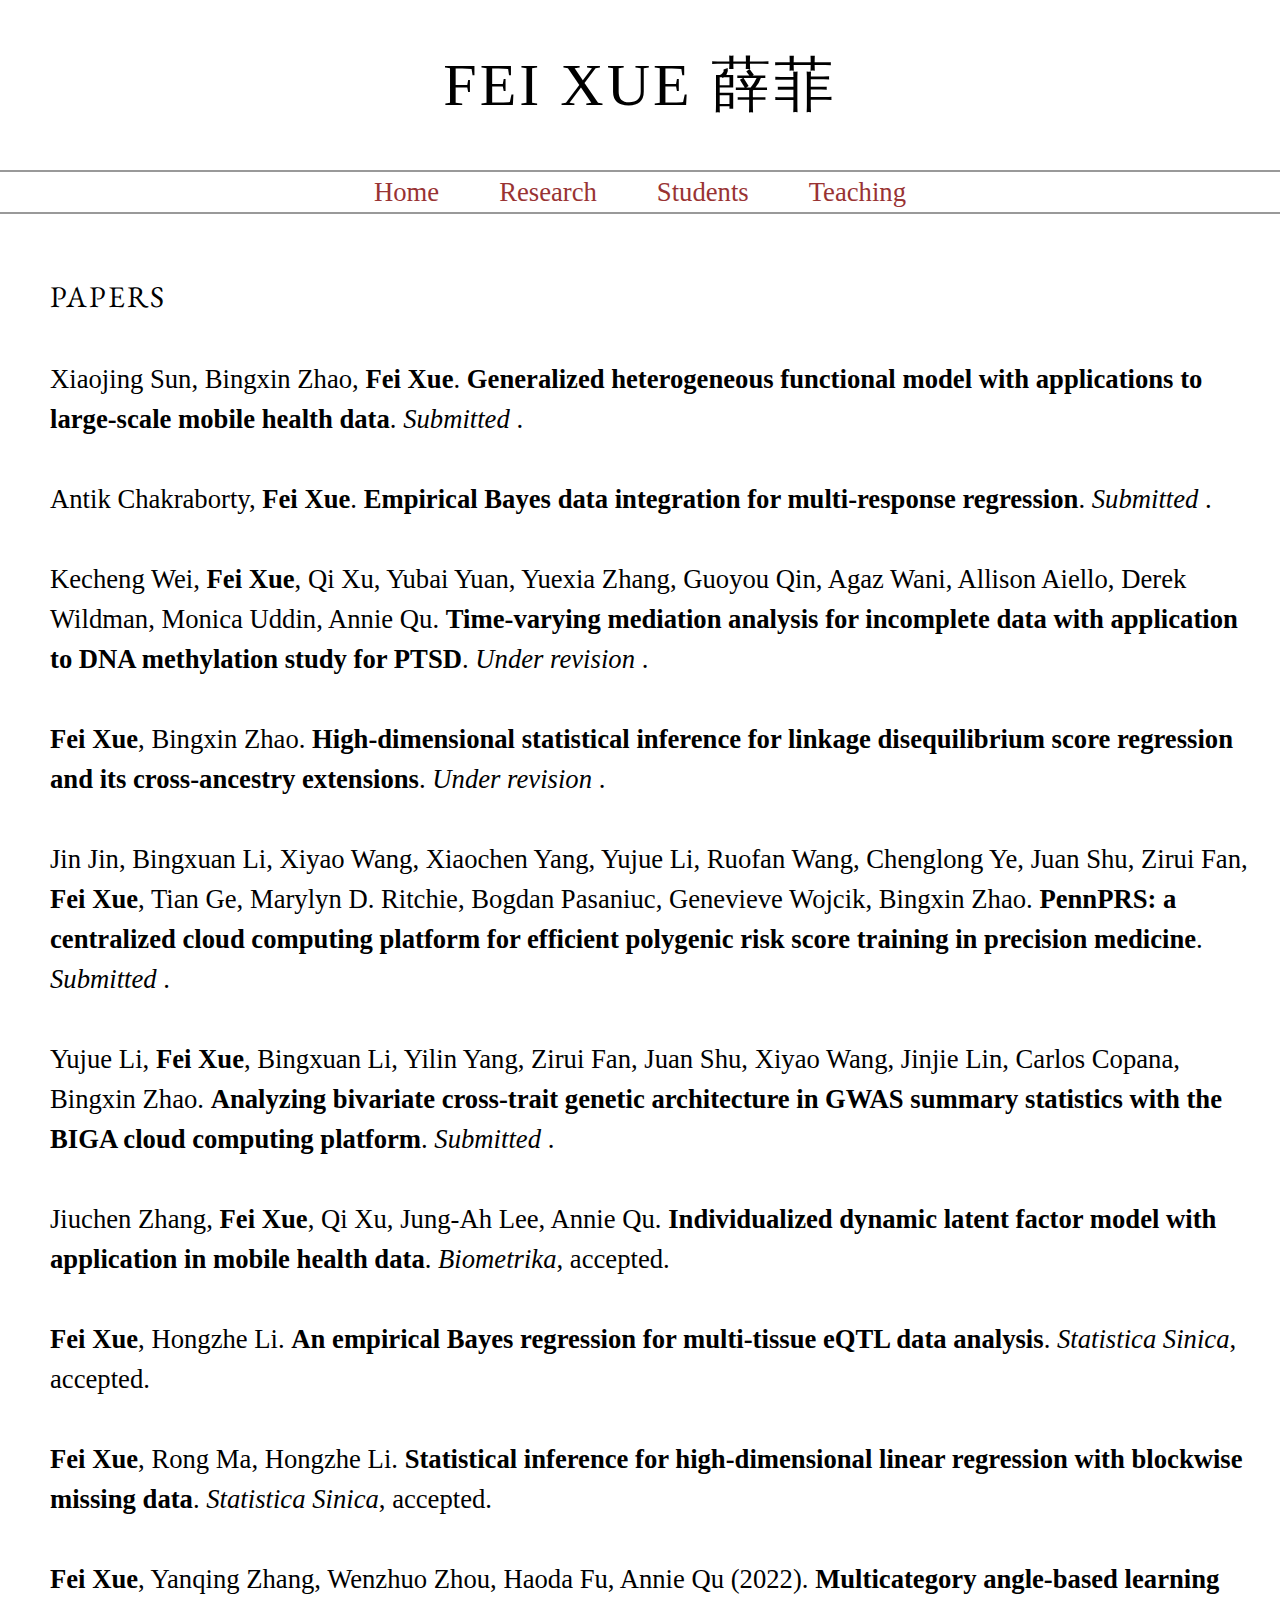
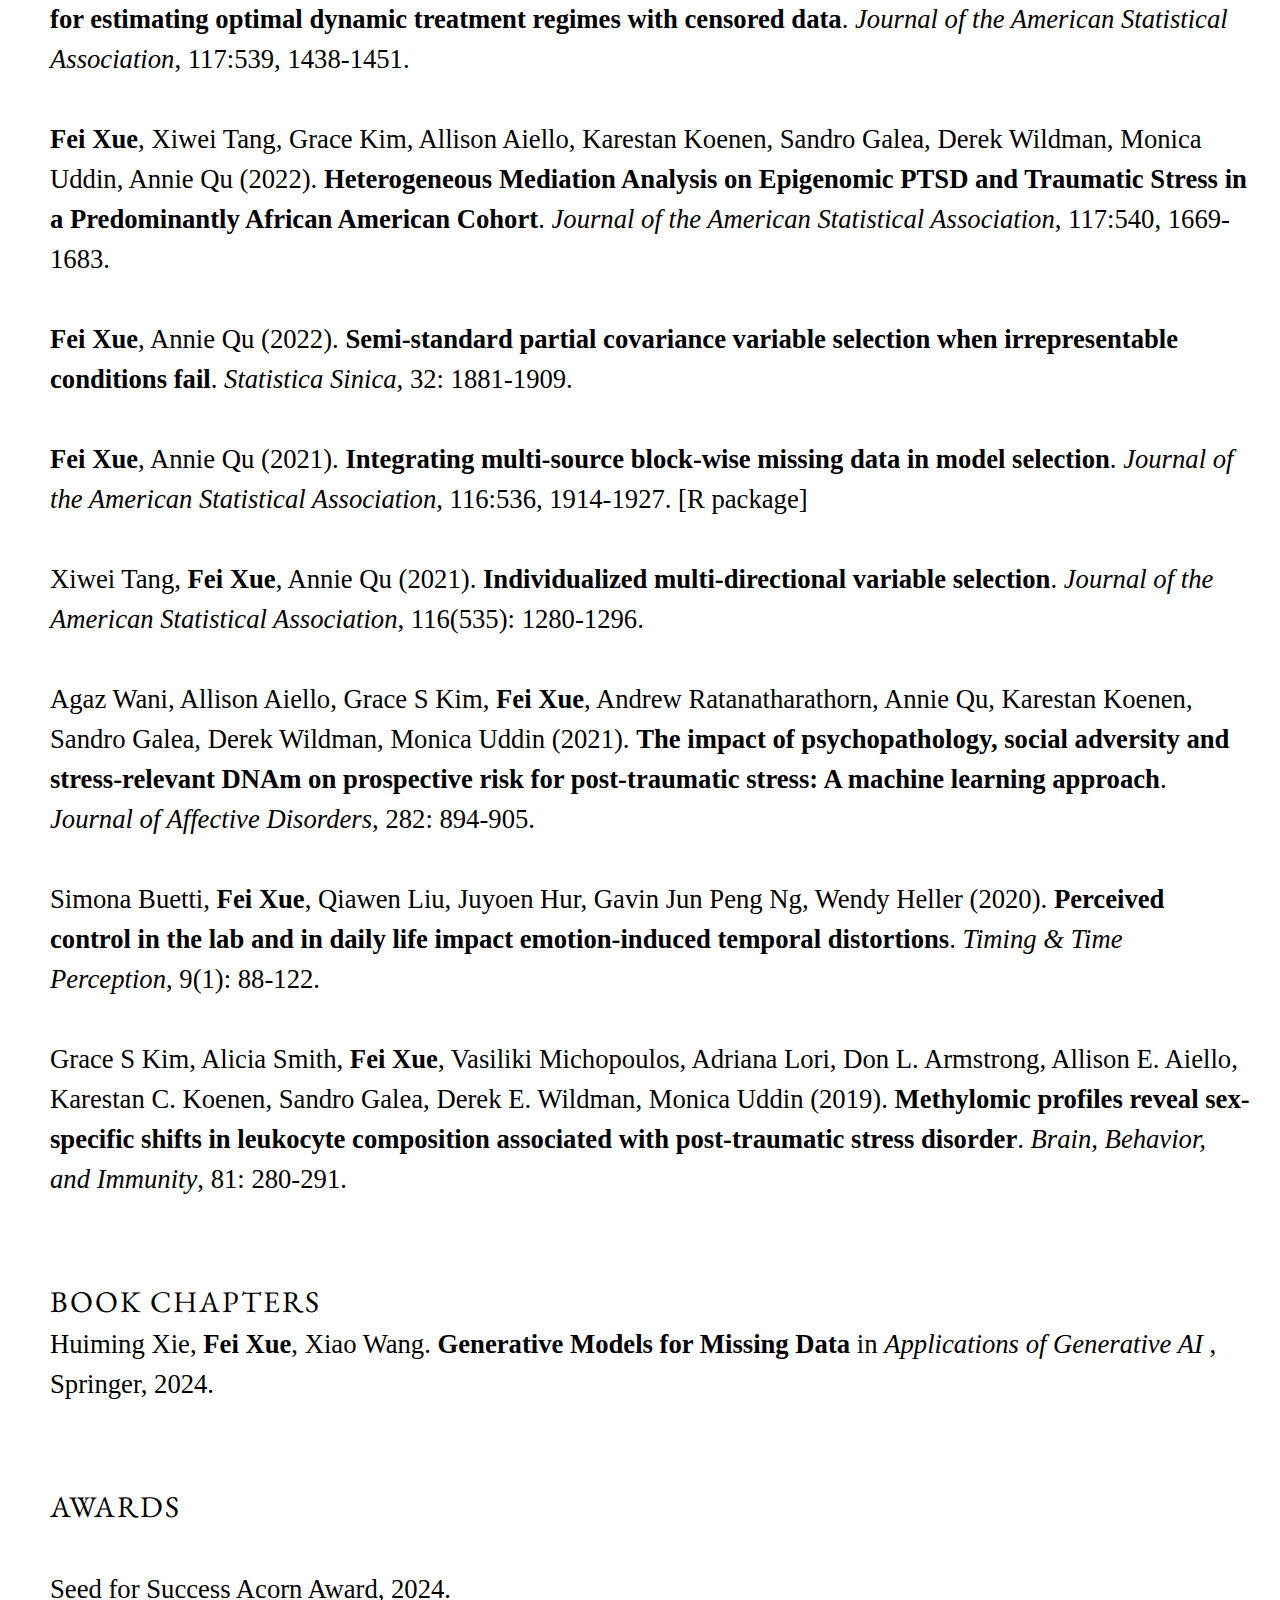
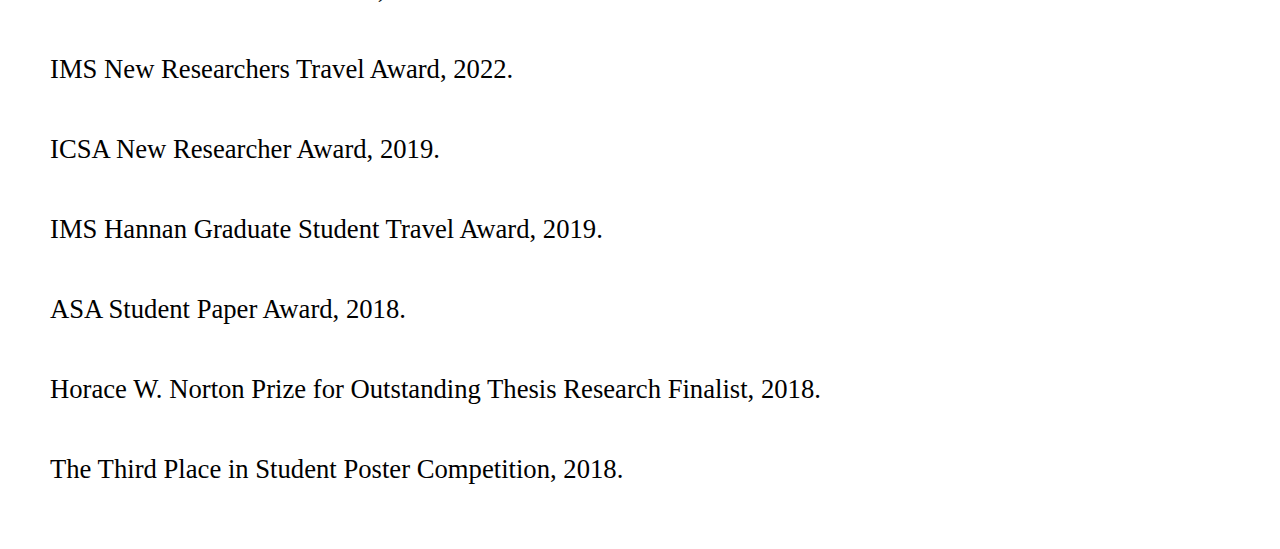
==== research.html @ e757ea84 "Update research.html" ====
<!DOCTYPE html>
<html>
<head>

  <link href='https://fonts.googleapis.com/css?family=Lato:300|EB+Garamond' rel='stylesheet' type='text/css'>

<title> Fei Xue </title>

  <meta name="description" content="Assistant Professor at Purdue University.">

  <meta name="keywords" content="Fei Xue, stat, statstics, biostat, biostatistics, UIUC, University of Pennsylvania, Purdue, assistant professor, home page">

  <meta name="author" content="Fei Xue">

  <meta charset="utf-8">

  <meta http-equiv="X-UA-Compatible" content="IE=edge">
  
  <meta name="viewport" content="width=device-width"> 

  <link rel="shortcut icon" href="https://feixue-stat.github.io/favicon-32x32.png">

  <link rel="stylesheet" media="only screen and (max-width: 700px)" href="https://feixue-stat.github.io/mobile.css">
  <link rel="stylesheet" media="only screen and (min-width: 701px)" href="https://feixue-stat.github.io/stylesheet.css">
  
</head>
  
<body>


<header>

<h1 style="font-family:STFangsong">Fei Xue  薛菲</h1> 
<hr size = 2 width = 100% noshade>

	<nav>
	<ul>
        <li><a href="https://feixue-stat.github.io/">Home</a>
        <li><a href="https://feixue-stat.github.io/research.html">Research</a>
	<li><a href="https://feixue-stat.github.io/students.html">Students</a>
        <li><a href="https://feixue-stat.github.io/teaching.html">Teaching</a>
    </ul>
    </nav>
      
<hr size = 2 width = 100% noshade>
      
</header>
  
<div id="content">
	
    <h2>Papers</h2> 
	
	<br>


	<p>Xiaojing Sun, Bingxin Zhao, <b>Fei Xue</b>.
	<a href="https://arxiv.org/abs/2501.01135" > <font color="black"> <b>Generalized heterogeneous functional model with applications to large-scale mobile health data</b>. </font> </a> 
	<i>Submitted </i>.</p>
	<br>


	<p>Antik Chakraborty, <b>Fei Xue</b>.
	<font color="black"> <b>Empirical Bayes data integration for multi-response regression</b>. </font>
	<i>Submitted </i>.</p>
	<br>



	
	<p>Kecheng Wei, <b>Fei Xue</b>, Qi Xu, Yubai Yuan, Yuexia Zhang, Guoyou Qin, Agaz Wani, Allison Aiello, Derek Wildman, Monica Uddin, Annie Qu.
	<a href="https://www.biorxiv.org/content/10.1101/2024.02.06.579228v1" > <font color="black"> <b>Time-varying mediation analysis for incomplete data with application to DNA methylation study for PTSD</b>. </font> </a> 
	<i>Under revision </i>.</p>
	<br>
	
	
	<p><b>Fei Xue</b>, Bingxin Zhao. 
	<a href="https://arxiv.org/abs/2306.15779" > <font color="black"> <b>High-dimensional statistical inference for linkage disequilibrium score regression and its cross-ancestry extensions</b>. </font> </a> 
	<i>Under revision </i>.</p>
	<br>


	<p>Jin Jin, Bingxuan Li, Xiyao Wang, Xiaochen Yang, Yujue Li, Ruofan Wang, Chenglong Ye, Juan Shu, Zirui Fan, <b>Fei Xue</b>, Tian Ge, Marylyn D. Ritchie, Bogdan Pasaniuc, Genevieve Wojcik, Bingxin Zhao.
	<a href="https://www.medrxiv.org/content/10.1101/2025.02.07.25321875v1" > <font color="black"> <b>PennPRS: a centralized cloud computing platform for efficient polygenic risk score training in precision medicine</b>. </font> </a> 
	<i>Submitted </i>.</p>
	<br>

	
	
	<p>Yujue Li, <b>Fei Xue</b>, Bingxuan Li, Yilin Yang, Zirui Fan, Juan Shu, Xiyao Wang, Jinjie Lin, Carlos Copana, Bingxin Zhao. 
	<a href="https://doi.org/10.1101/2023.04.28.538585" > <font color="black"> <b>Analyzing bivariate cross-trait genetic architecture in GWAS summary statistics with the BIGA cloud computing platform</b>. </font> </a> 
	<i>Submitted </i>.</p>
	<br>
	
	<p>Jiuchen Zhang, <b>Fei Xue</b>, Qi Xu, Jung-Ah Lee,  Annie Qu. 
	<a href="https://doi.org/10.1093/biomet/asae015"> <font color="black"> <b>Individualized dynamic latent factor model with application in mobile health data</b>. </font> </a>  
	<i>Biometrika</i>, accepted.</p>
	<br>
	
	<p><b>Fei Xue</b>, Hongzhe Li. 
	<a href="https://www3.stat.sinica.edu.tw/ss_newpaper/SS-2023-0201_na.pdf" > <font color="black"> <b>An empirical Bayes regression for multi-tissue eQTL data analysis</b>. </font> </a> 
	<i>Statistica Sinica</i>, accepted.</p>
	<br>
	
	<p><b>Fei Xue</b>, Rong Ma, Hongzhe Li.
	<a href="https://www3.stat.sinica.edu.tw/ss_newpaper/SS-2022-0104_na.pdf" > <font color="black"> <b>Statistical inference for high-dimensional linear regression with blockwise missing data</b>. </font> </a> 
	<i>Statistica Sinica</i>, accepted.</p>
	<br>
	
	<p><b>Fei Xue</b>, Yanqing Zhang, Wenzhuo Zhou, Haoda Fu, Annie Qu (2022).
	<a href="https://doi.org/10.1080/01621459.2020.1862671"> <font color="black"><b>Multicategory angle-based learning for estimating optimal dynamic treatment regimes with censored data</b>.  </font></a> 
	<i>Journal of the American Statistical Association</i>, 117:539, 1438-1451.</p>
	<br>
	
	<p><b>Fei Xue</b>, Xiwei Tang, Grace Kim, Allison Aiello, Karestan Koenen, Sandro Galea, Derek Wildman, Monica Uddin, Annie Qu (2022). 
	<a href="https://www.tandfonline.com/doi/full/10.1080/01621459.2022.2089572"> <font color="black"> <b>Heterogeneous Mediation Analysis on Epigenomic PTSD and Traumatic Stress in a Predominantly African American Cohort</b>. </font> </a>
	<i>Journal of the American Statistical Association</i>, 117:540, 1669-1683.</p>
	<br>
	
	<p><b>Fei Xue</b>, Annie Qu (2022). 
	<a href="https://doi.org/10.5705/ss.202020.0495" > <font color="black"><b> Semi-standard partial covariance variable selection when irrepresentable conditions fail</b>. </font> </a> 
	<i>Statistica Sinica</i>, 32: 1881-1909.</p>
	<br>
	

	<p><b>Fei Xue</b>, Annie Qu (2021). 
	<a href="https://doi.org/10.1080/01621459.2020.1751176"> <font color="black"><b>Integrating multi-source block-wise missing data in model selection</b>. </font> </a> 
	<i>Journal of the American Statistical Association</i>, 116:536, 1914-1927. [<a href="https://cran.r-project.org/package=BlockMissingData"><font color="black">R package</font></a>]</p>
	<br>
	
	<p>Xiwei Tang, <b>Fei Xue</b>, Annie Qu (2021).
	<a href="https://doi.org/10.1080/01621459.2019.1705308"> <font color="black"><b>Individualized multi-directional variable selection</b>.  </font> </a> 
	<i>Journal of the American Statistical Association</i>, 116(535): 1280-1296.</p>
	<br>
	
	<p>Agaz Wani, Allison Aiello, Grace S Kim, <b>Fei Xue</b>, Andrew Ratanatharathorn, Annie Qu, Karestan Koenen, Sandro Galea, Derek Wildman, Monica Uddin (2021). 
	<a href="https://doi.org/10.1016/j.jad.2020.12.076"> <font color="black"><b>The impact of psychopathology, social adversity and stress-relevant DNAm on prospective risk for post-traumatic stress: A machine learning approach</b>. </font> </a> 
	<i>Journal of Affective Disorders</i>, 282: 894-905.</p>
	<br>
	
	
	<p>Simona Buetti, <b>Fei Xue</b>, Qiawen Liu, Juyoen Hur, Gavin Jun Peng Ng, Wendy Heller (2020). 
	<a href="https://brill.com/view/journals/time/aop/article-10.1163-22134468-bja10018/article-10.1163-22134468-bja10018.xml?language=en"> <font color="black">
		<b>Perceived control in the lab and in daily life impact emotion-induced temporal distortions</b>. </font> </a> 
	<i>Timing & Time Perception</i>, 9(1): 88-122.</p>
	<br>
	
	<p>Grace S Kim, Alicia Smith, <b>Fei Xue</b>, Vasiliki Michopoulos, Adriana Lori, Don L. Armstrong, Allison E. 
	Aiello, Karestan C. Koenen, Sandro Galea, Derek E. Wildman, Monica Uddin (2019). 
	<a href="https://doi.org/10.1016/j.bbi.2019.06.025"> <font color="black"><b>Methylomic profiles reveal sex-specific shifts in leukocyte composition 
		associated with post-traumatic stress disorder</b>. </font> </a>  
	<i>Brain, Behavior, and Immunity</i>, 81: 280-291.</p>
	<br>
	
<H2>Book Chapters</h2>	
	<p> Huiming Xie, <b>Fei Xue</b>, Xiao Wang. 
	<a href="https://link.springer.com/chapter/10.1007/978-3-031-46238-2_27"> <font color="black">
		<b>Generative Models for Missing Data </b> </font> </a> in
	<i>Applications of Generative AI </i>, Springer, 2024.</p>
	<br>	
	
<h2>Awards</h2> 
	<br>
	<p>Seed for Success Acorn Award, 2024.</p>
	<br>
	<p>IMS New Researchers Travel Award, 2022.</p>
	<br>
	<p>ICSA New Researcher Award, 2019.</p>
	<br>
	<p>IMS Hannan Graduate Student Travel Award, 2019.</p>
	<br>
	<p>ASA Student Paper Award, 2018.</p>
	<br>
	<p>Horace W. Norton Prize for Outstanding Thesis Research Finalist, 2018.</p>
	<br>
	<p>The Third Place in Student Poster Competition, 2018.</p>	
	<br>
	
	
<!--
<h2>Grants</h2> 
	<br>
	<p>Principal investigator:  NSF Grant <a href="https://www.nsf.gov/awardsearch/showAward?AWD_ID=2210860&HistoricalAwards=false"> <b>DMS 2210860</b>. </font> </a>, “Integrative approaches with applications in eQTL analysis and randomized trials” 2022-2025.</p>
	<br>

<h2>Presentations</h2>
	<br>
	<p>CCBB Seminar talk: 
	“Statistical inference for high-dimensional block-wise missing data”, 
	Indiana University School of Medicine, Indianapolis, IN, 
	April, 2022</p>
	<br>
	
	<p>Invited talk: 
	“An Empirical Bayes Regression for Multi-tissue eQTL Data Analysis”, 
	New Challenges and Novel Solutions in Statistics and Data Science, Irvine, CA, 
	April, 2022</p>
	<br>
	
	<p>Invited talk: 
	“Heterogeneous Mediation Analysis on Epigenomic PTSD and Traumatic Stress in a Predominantly African American Cohort”, 
	ENAR Spring Meeting, Houston, TX, 
	March, 2022</p>
	<br>
	
	<p>Seminar talk: 
	“Statistical inference for high-dimensional block-wise missing data”, 
	Rutgers University, New Brunswick, NJ, 
	March, 2022</p>
	<br>
	
	<p>Biostatistics seminar talk: 
	“Statistical inference for high-dimensional block-wise missing data”, 
	University of Louisville, Louisville, KY, 
	February, 2022</p>
	<br>
	
	<p>Statistics seminar talk: 
	“Heterogeneous Mediation Analysis on Epigenomic PTSD and Traumatic Stress in a Predominantly African American Cohorts”, 
	Indiana University-Purdue University Indianapolis, Indianapolis, IN, 
	February, 2022</p>
	<br>
	
	<p>Bioinformatics seminar talk: 
	“Heterogeneous Mediation Analysis on Epigenomic PTSD and Traumatic Stress in a Predominantly African American Cohorts”, 
	Purdue University, West Lafayette, IN, 
	January, 2022</p>
	<br>
	
	
	<p>Invited talk: 
	“An empirical Bayes regression for multi-tissue eQTL data analysis”, 
	EAC-ISBA (Hybrid), 
	Atlantic City, New Jersey, USA and Kunming, Yunnan, China, 
	November, 2021</p>
	<br>
	
	<p>Invited talk: 
	“Statistical inference for high-dimensional linear regression with blockwise missing data”, 
	NESS (Hybrid), 
	Kingston, RI, USA, 
	October, 2021</p>
	<br>
	
	<p>Invited talk: 
	“Statistical inference for high-dimensional linear regression with blockwise missing data”, 
	The ICSA Applied Statistics Symposium,
	Online, September, 2021</p>
	<br>
	
	<p>Invited talk: 
	“Integrating multi-source block-wise missing data in model selection”, 
	JSM，
	Online, August, 2021</p>
	<br>
	
	<p>Invited talk: 
	“Heterogeneous mediation analysis for causal inference”, 
	ENAR Spring Meeting, 
	Online, March, 2021</p>
	<br>
	
	<p>Invited talk: 
	“Multicategory angle-based learning for estimating optimal dynamic treatment regimes with censored data”, 
	The ICSA Applied Statistics Symposium, 
	Online, December, 2020</p>
	<br>
	
	<p>Seminar talk: 
	“Multicategory angle-based learning for estimating optimal dynamic treatment regimes with censored data”, 
	Queen’s University, 
	Ontario, Canada, November, 2020</p>
	<br>
	
	<p>Contributed Talk: 
	“Multicategory angle-based learning for estimating optimal dynamic treatment regimes with censored data”, 
	JSM, Philadelphia, PA, August, 2020</p>
	<br>
	
	<p>Seminar talk: 
	“Integrating multi-source block-wise missing data in model selection”, 
	Fudan University, 
	Shanghai, China, December, 2019</p>
	<br>
	
	<p>Seminar talk: 
	“Integrating multi-source block-wise missing data in model selection”, 
	East China Normal University, 
	Shanghai, China, December, 2019</p>
	<br>
	
	<p>Invited talk: 
	“Integrating multi-source block-wise missing data in model selection”, 
	The 11th ICSA International Conference, 
	Hangzhou, China, December, 2019</p>
	<br>
	
	<p>Invited talk: 
	“Heterogeneous mediator selection for high-dimensional data”, 
	Workshop on LEADERS, 
	New Haven, CT, November, 2019</p>
	<br>
	
	
	<p>Invited talk: 
	“Integrating multi-source block-wise missing data in model selection”, 
	The ICSA Applied Statistics Symposium, 
	Raleigh, NC, June, 2019</p>
	<br>
	
	
	<p>Contributed Talk: 
	“Variable selection for highly correlated predictors”, 
	JSM, Vancouver, Canada, August, 2018</p>
	<br>
	
	<p>Student presentation: 
	“Integrating multi-source block-wise missing data in model selection”, 
	Bohrer Workshop, Champaign, IL, November, 2018</p>
	<br>
	
	
	<p>Student presentation: 
	“Variable selection for highly correlated predictors”, 
	Bohrer Workshop, Champaign, IL, November, 2017</p>
	<br>
	
	<p>Invited talk: 
	“Variable selection for highly correlated predictors”, 
	Conference of Statistical Challenges for Large-Scale Complex Data, 
	Yunnan University, Kunming, China, October, 2017</p>
	<br>
	
	<p>Poster: “Variable selection for highly correlated predictors”, 
	Statistical Analyses of Multi-outcome Data (SAM) Workshop, St. Louis, MO, June, 2018</p>
	<br>
	
	<p>Poster: “Variable selection for highly correlated predictors”, 
	IGB Theme Hop, Champaign, IL, March, 2018</p>

-->
	
</div>  
  
  
</body>
</html>
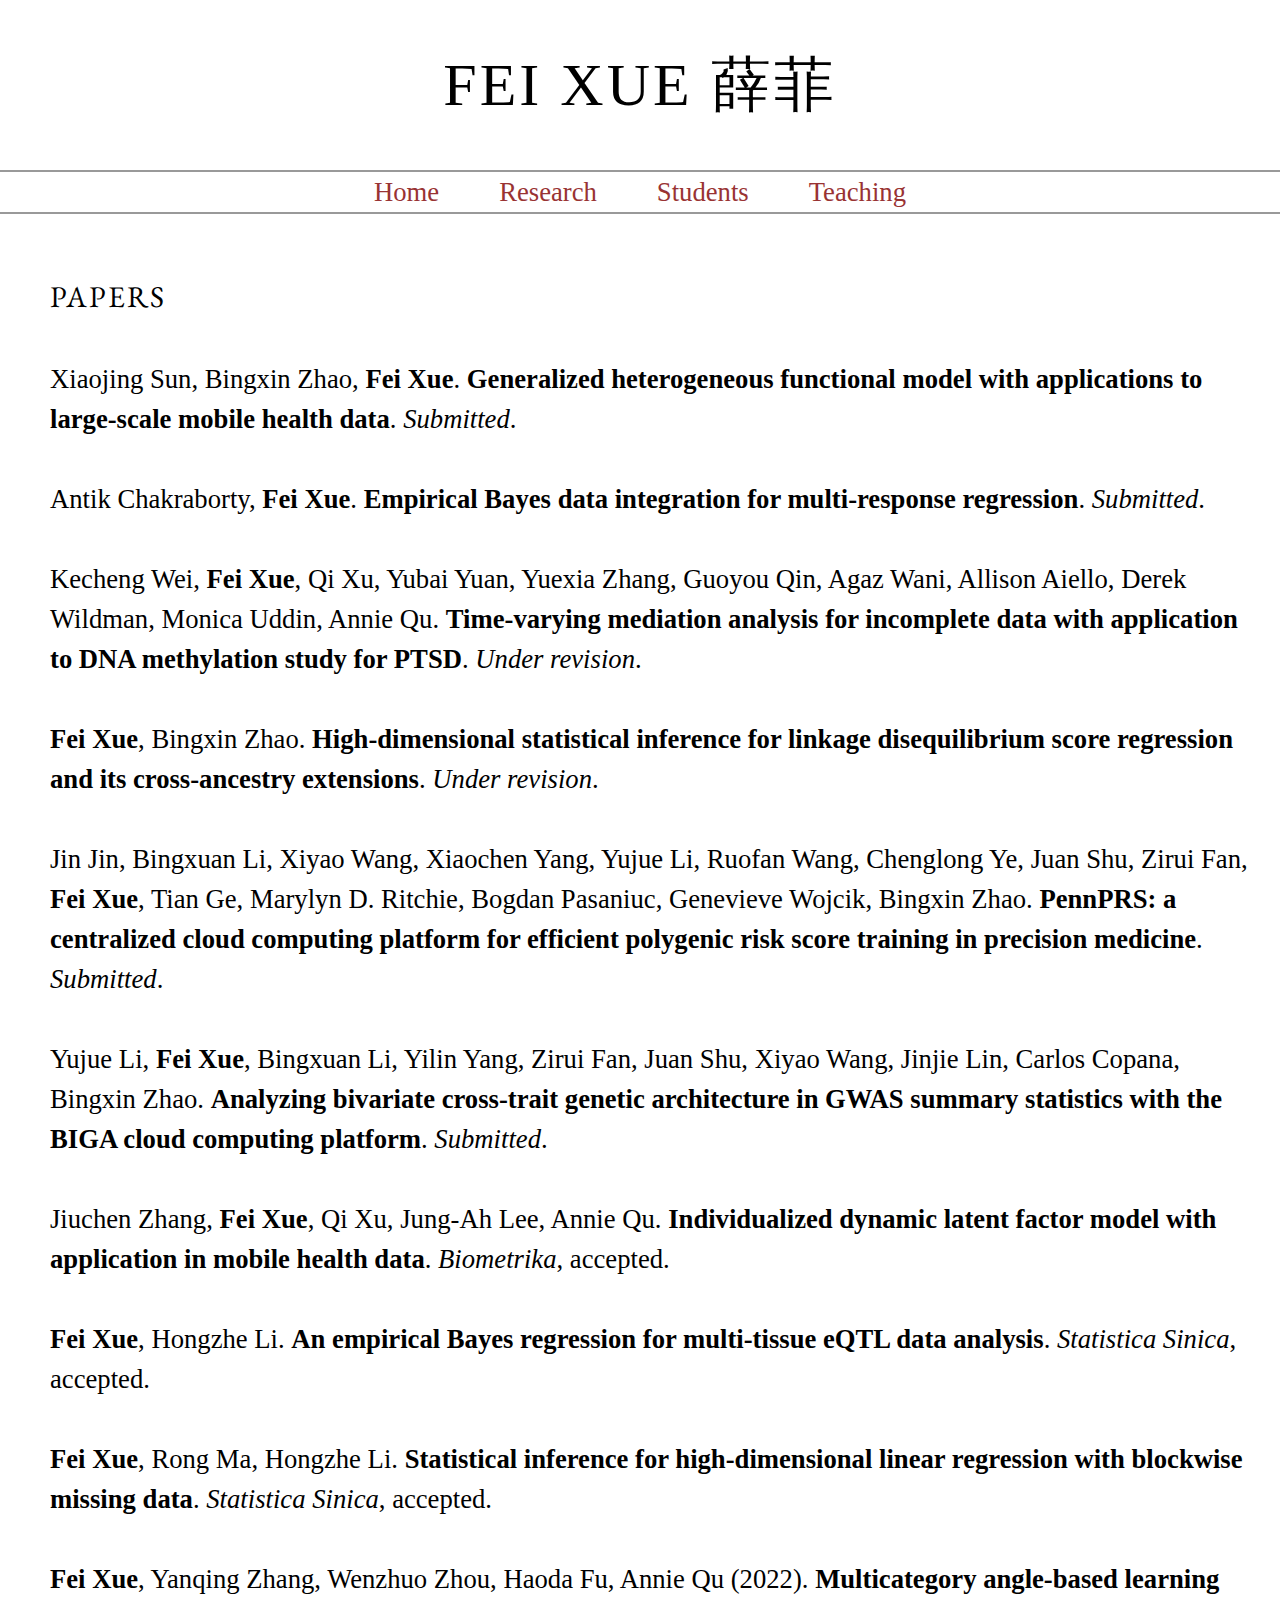
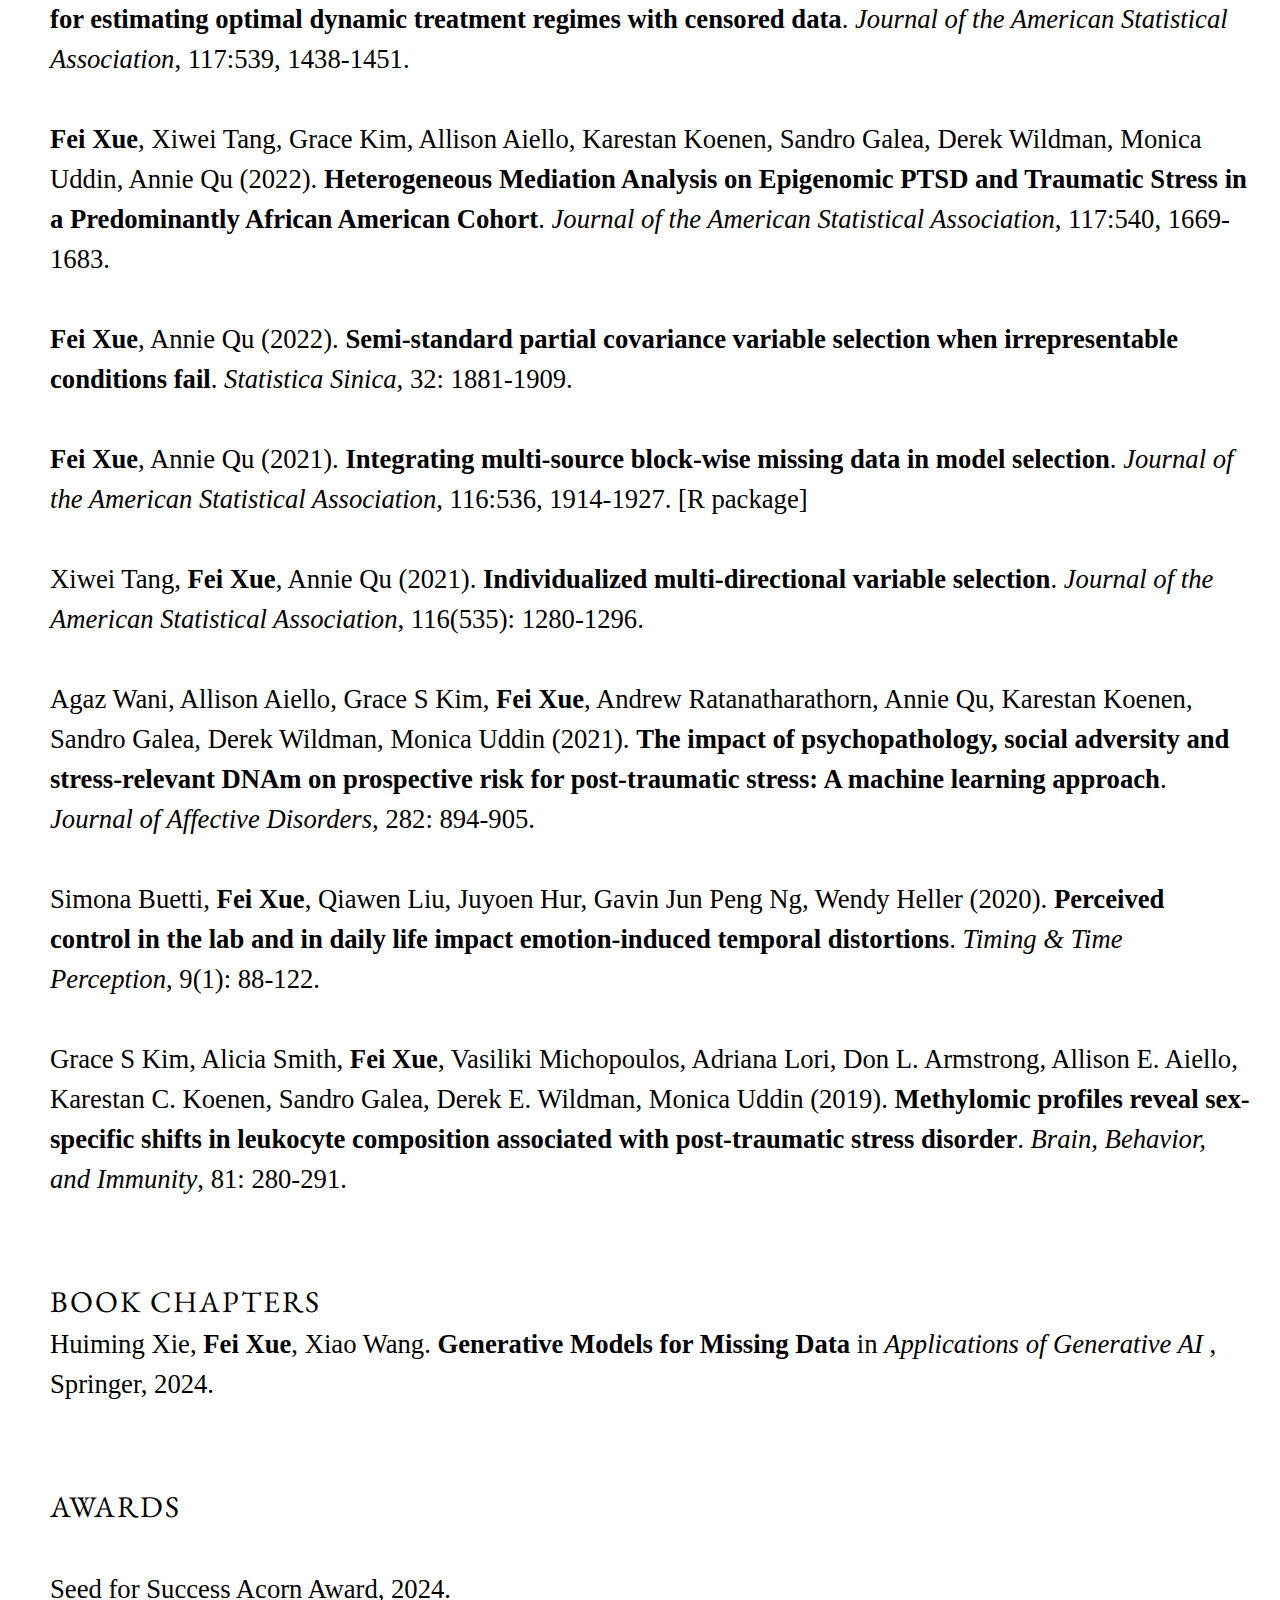
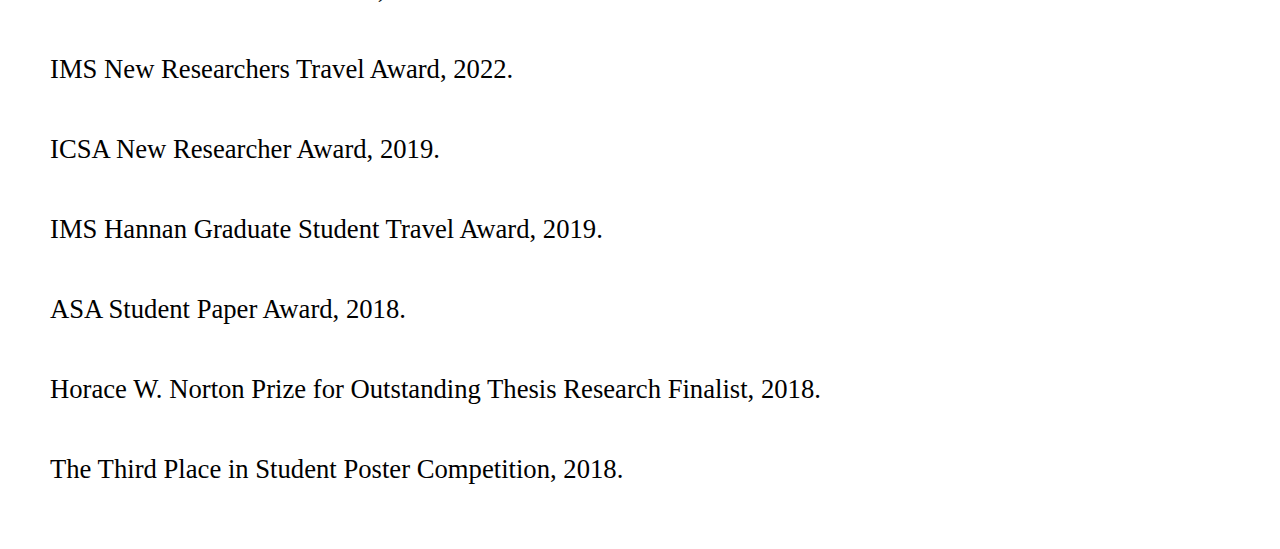
==== commit 2204bba6: "Update research.html" ====
--- a/research.html
+++ b/research.html
@@ -55,13 +55,13 @@
 
 	<p>Xiaojing Sun, Bingxin Zhao, <b>Fei Xue</b>.
 	<a href="https://arxiv.org/abs/2501.01135" > <font color="black"> <b>Generalized heterogeneous functional model with applications to large-scale mobile health data</b>. </font> </a> 
-	<i>Submitted </i>.</p>
+	<i>Submitted</i>.</p>
 	<br>
 
 
 	<p>Antik Chakraborty, <b>Fei Xue</b>.
 	<font color="black"> <b>Empirical Bayes data integration for multi-response regression</b>. </font>
-	<i>Submitted </i>.</p>
+	<i>Submitted</i>.</p>
 	<br>
 
 
@@ -69,26 +69,26 @@
 	
 	<p>Kecheng Wei, <b>Fei Xue</b>, Qi Xu, Yubai Yuan, Yuexia Zhang, Guoyou Qin, Agaz Wani, Allison Aiello, Derek Wildman, Monica Uddin, Annie Qu.
 	<a href="https://www.biorxiv.org/content/10.1101/2024.02.06.579228v1" > <font color="black"> <b>Time-varying mediation analysis for incomplete data with application to DNA methylation study for PTSD</b>. </font> </a> 
-	<i>Under revision </i>.</p>
+	<i>Under revision</i>.</p>
 	<br>
 	
 	
 	<p><b>Fei Xue</b>, Bingxin Zhao. 
 	<a href="https://arxiv.org/abs/2306.15779" > <font color="black"> <b>High-dimensional statistical inference for linkage disequilibrium score regression and its cross-ancestry extensions</b>. </font> </a> 
-	<i>Under revision </i>.</p>
+	<i>Under revision</i>.</p>
 	<br>
 
 
 	<p>Jin Jin, Bingxuan Li, Xiyao Wang, Xiaochen Yang, Yujue Li, Ruofan Wang, Chenglong Ye, Juan Shu, Zirui Fan, <b>Fei Xue</b>, Tian Ge, Marylyn D. Ritchie, Bogdan Pasaniuc, Genevieve Wojcik, Bingxin Zhao.
 	<a href="https://www.medrxiv.org/content/10.1101/2025.02.07.25321875v1" > <font color="black"> <b>PennPRS: a centralized cloud computing platform for efficient polygenic risk score training in precision medicine</b>. </font> </a> 
-	<i>Submitted </i>.</p>
+	<i>Submitted</i>.</p>
 	<br>
 
 	
 	
 	<p>Yujue Li, <b>Fei Xue</b>, Bingxuan Li, Yilin Yang, Zirui Fan, Juan Shu, Xiyao Wang, Jinjie Lin, Carlos Copana, Bingxin Zhao. 
 	<a href="https://doi.org/10.1101/2023.04.28.538585" > <font color="black"> <b>Analyzing bivariate cross-trait genetic architecture in GWAS summary statistics with the BIGA cloud computing platform</b>. </font> </a> 
-	<i>Submitted </i>.</p>
+	<i>Submitted</i>.</p>
 	<br>
 	
 	<p>Jiuchen Zhang, <b>Fei Xue</b>, Qi Xu, Jung-Ah Lee,  Annie Qu. 
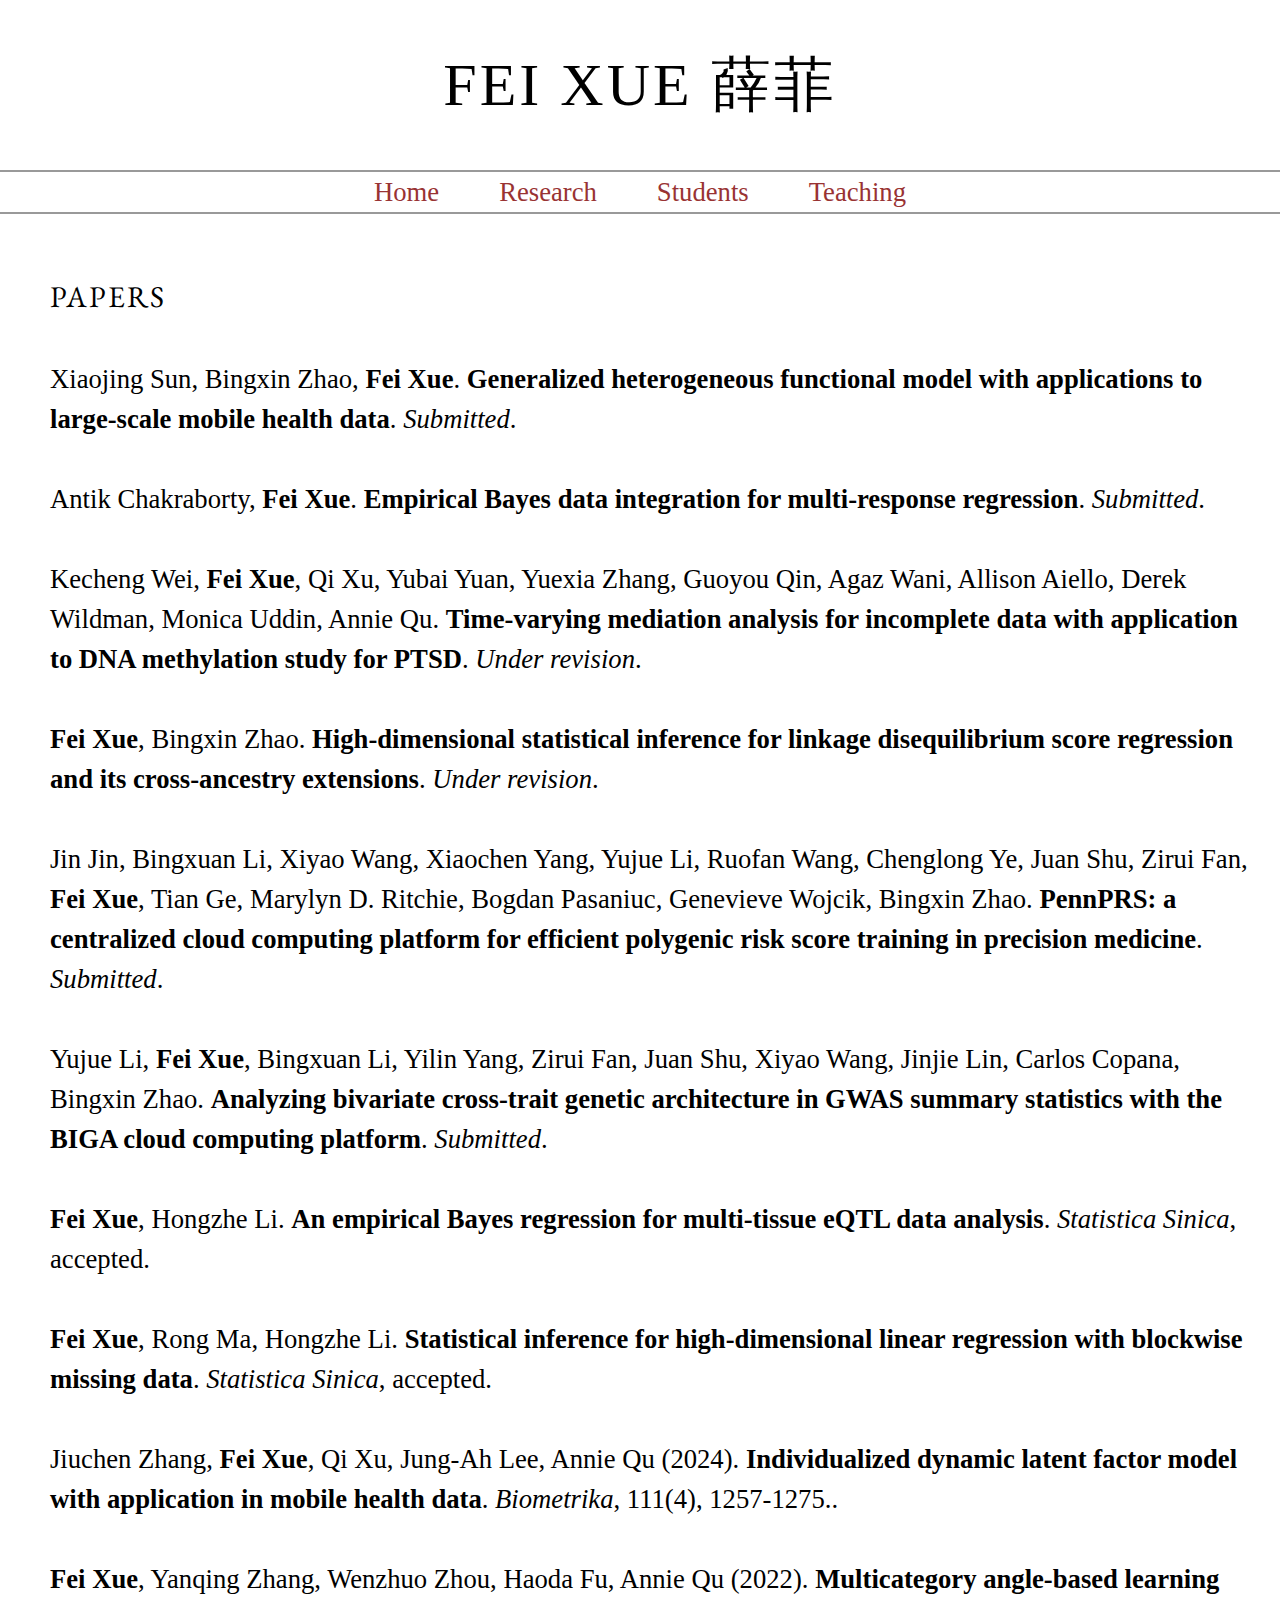
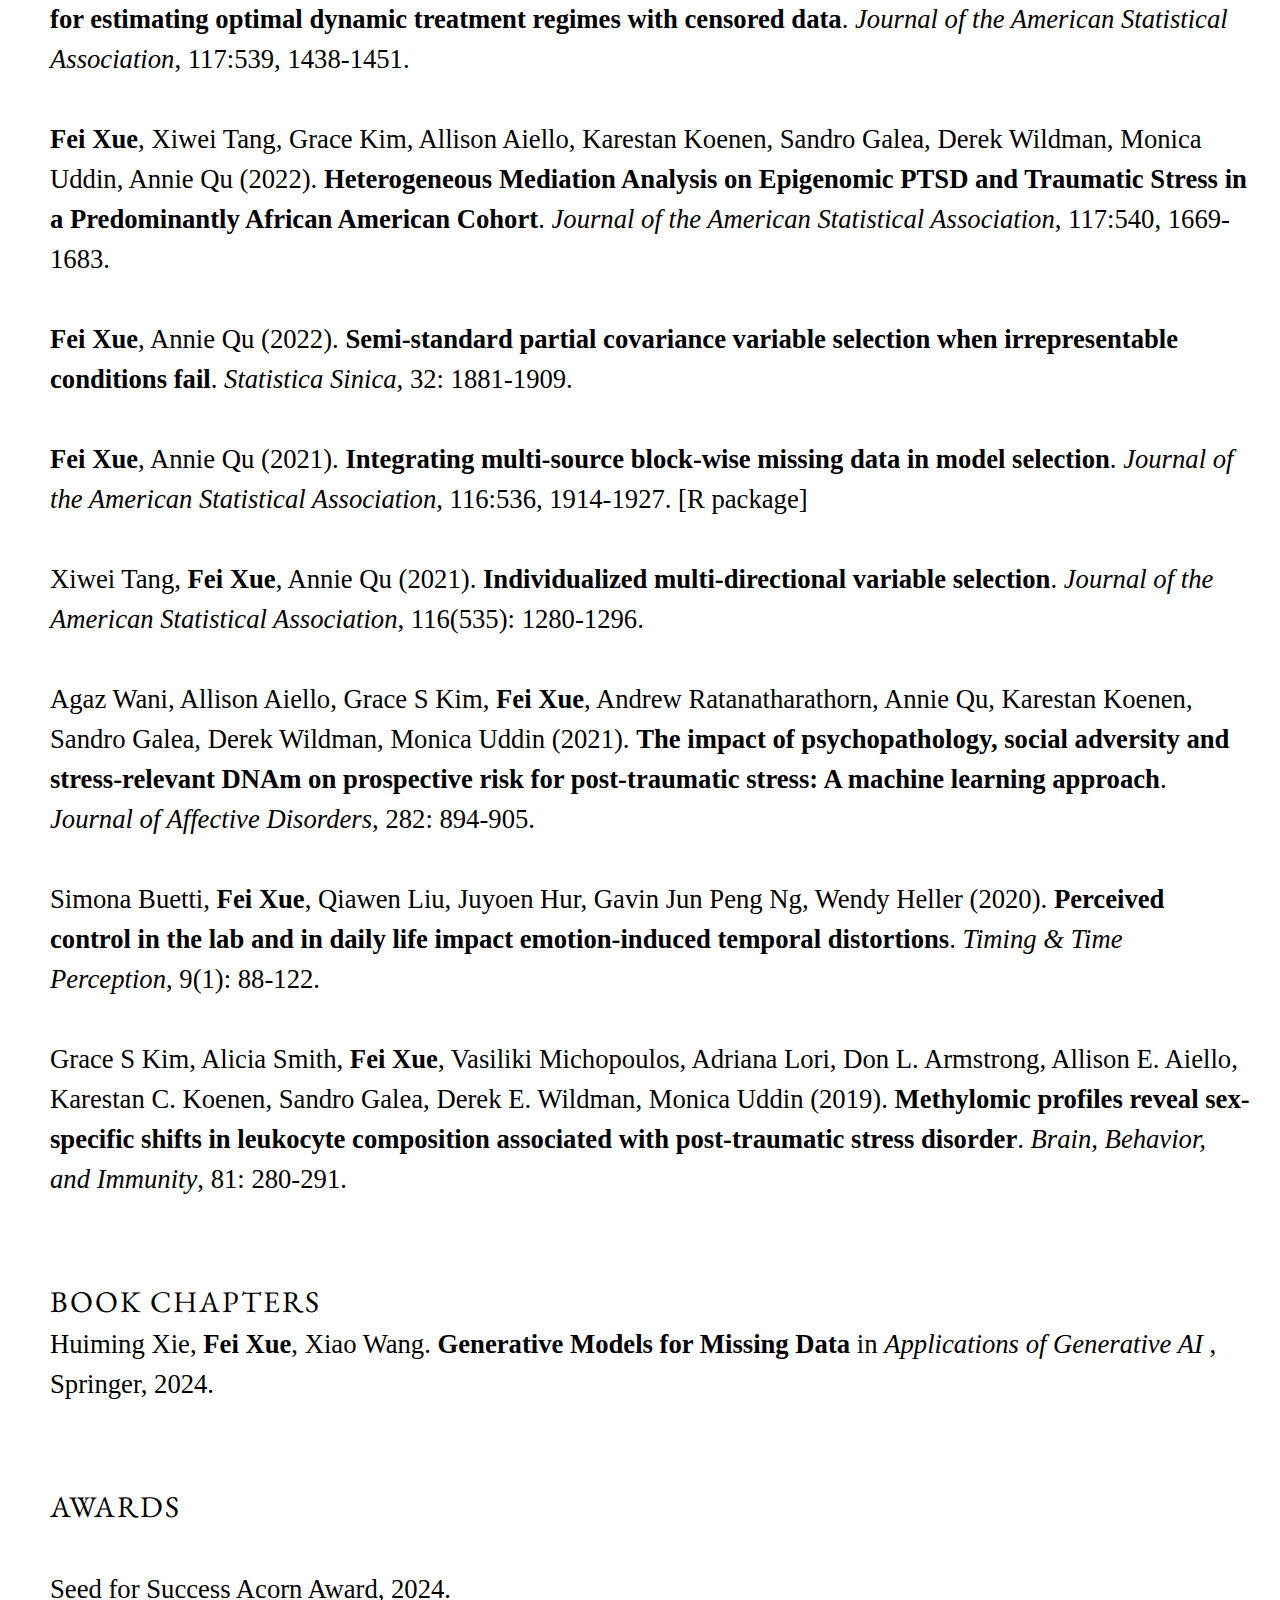
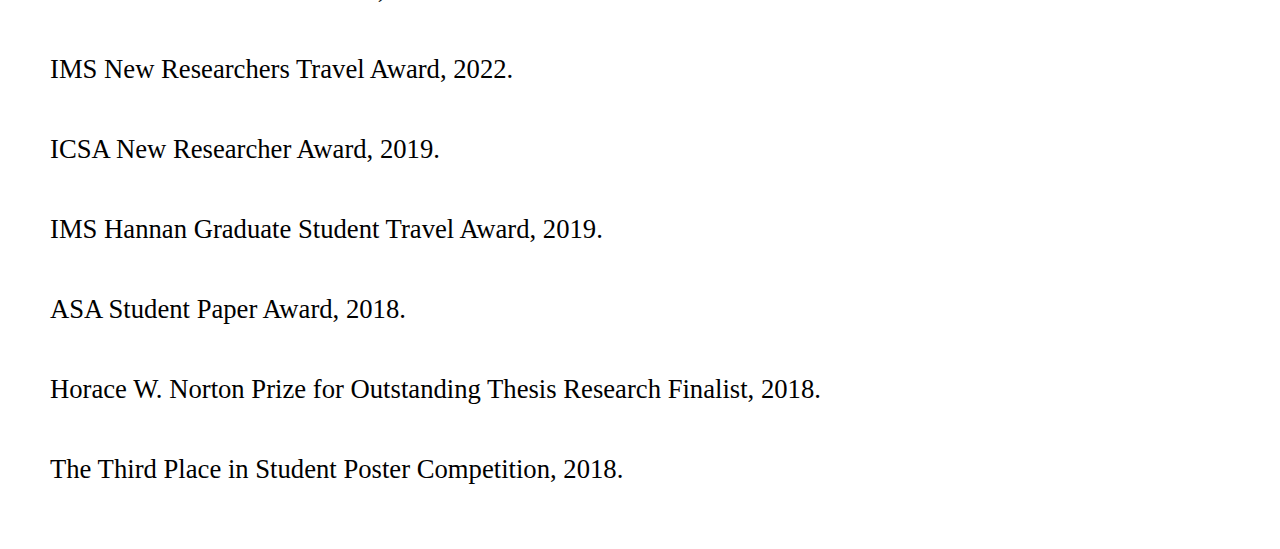
==== commit 9077e6d0: "Update research.html" ====
--- a/research.html
+++ b/research.html
@@ -90,12 +90,7 @@
 	<a href="https://doi.org/10.1101/2023.04.28.538585" > <font color="black"> <b>Analyzing bivariate cross-trait genetic architecture in GWAS summary statistics with the BIGA cloud computing platform</b>. </font> </a> 
 	<i>Submitted</i>.</p>
 	<br>
-	
-	<p>Jiuchen Zhang, <b>Fei Xue</b>, Qi Xu, Jung-Ah Lee,  Annie Qu. 
-	<a href="https://doi.org/10.1093/biomet/asae015"> <font color="black"> <b>Individualized dynamic latent factor model with application in mobile health data</b>. </font> </a>  
-	<i>Biometrika</i>, accepted.</p>
-	<br>
-	
+
 	<p><b>Fei Xue</b>, Hongzhe Li. 
 	<a href="https://www3.stat.sinica.edu.tw/ss_newpaper/SS-2023-0201_na.pdf" > <font color="black"> <b>An empirical Bayes regression for multi-tissue eQTL data analysis</b>. </font> </a> 
 	<i>Statistica Sinica</i>, accepted.</p>
@@ -106,6 +101,13 @@
 	<i>Statistica Sinica</i>, accepted.</p>
 	<br>
 	
+	
+	<p>Jiuchen Zhang, <b>Fei Xue</b>, Qi Xu, Jung-Ah Lee,  Annie Qu (2024). 
+	<a href="https://doi.org/10.1093/biomet/asae015"> <font color="black"> <b>Individualized dynamic latent factor model with application in mobile health data</b>. </font> </a>  
+	<i>Biometrika</i>, 111(4), 1257-1275..</p>
+	<br>
+	
+
 	<p><b>Fei Xue</b>, Yanqing Zhang, Wenzhuo Zhou, Haoda Fu, Annie Qu (2022).
 	<a href="https://doi.org/10.1080/01621459.2020.1862671"> <font color="black"><b>Multicategory angle-based learning for estimating optimal dynamic treatment regimes with censored data</b>.  </font></a> 
 	<i>Journal of the American Statistical Association</i>, 117:539, 1438-1451.</p>
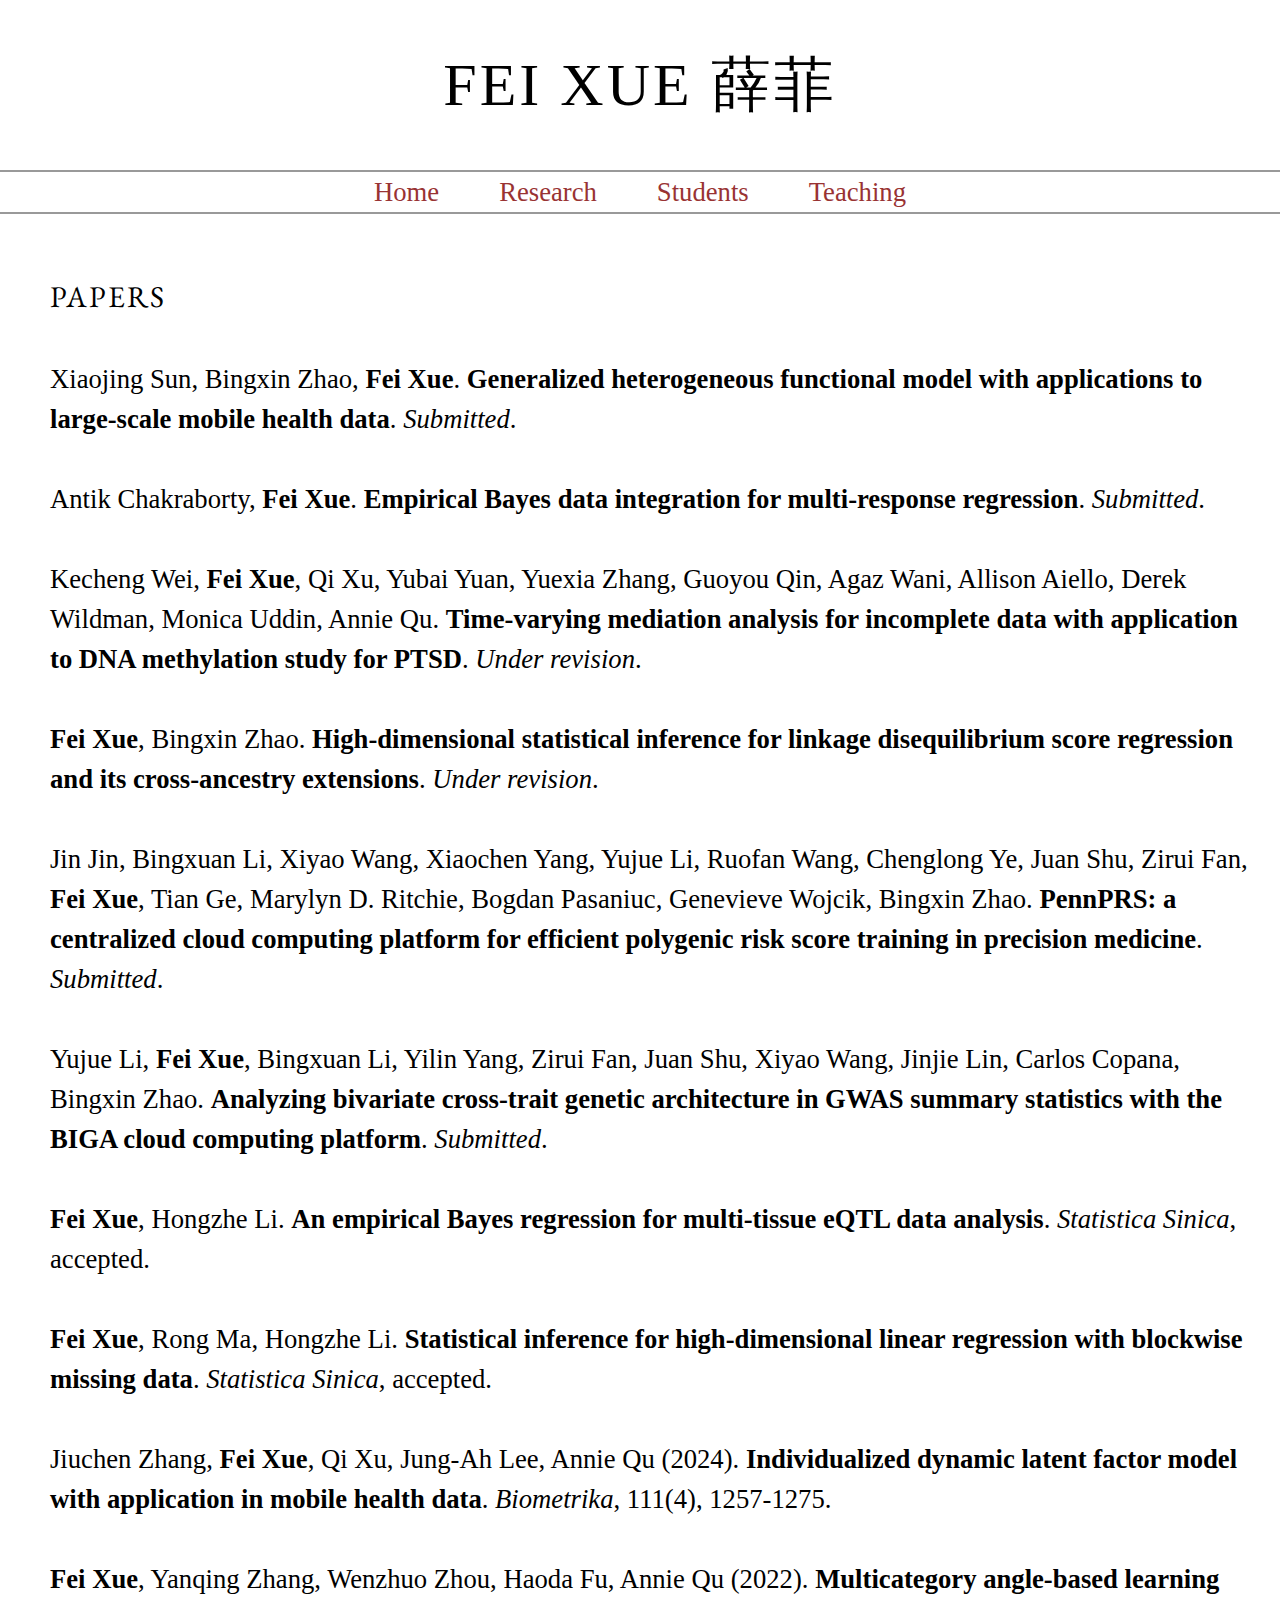
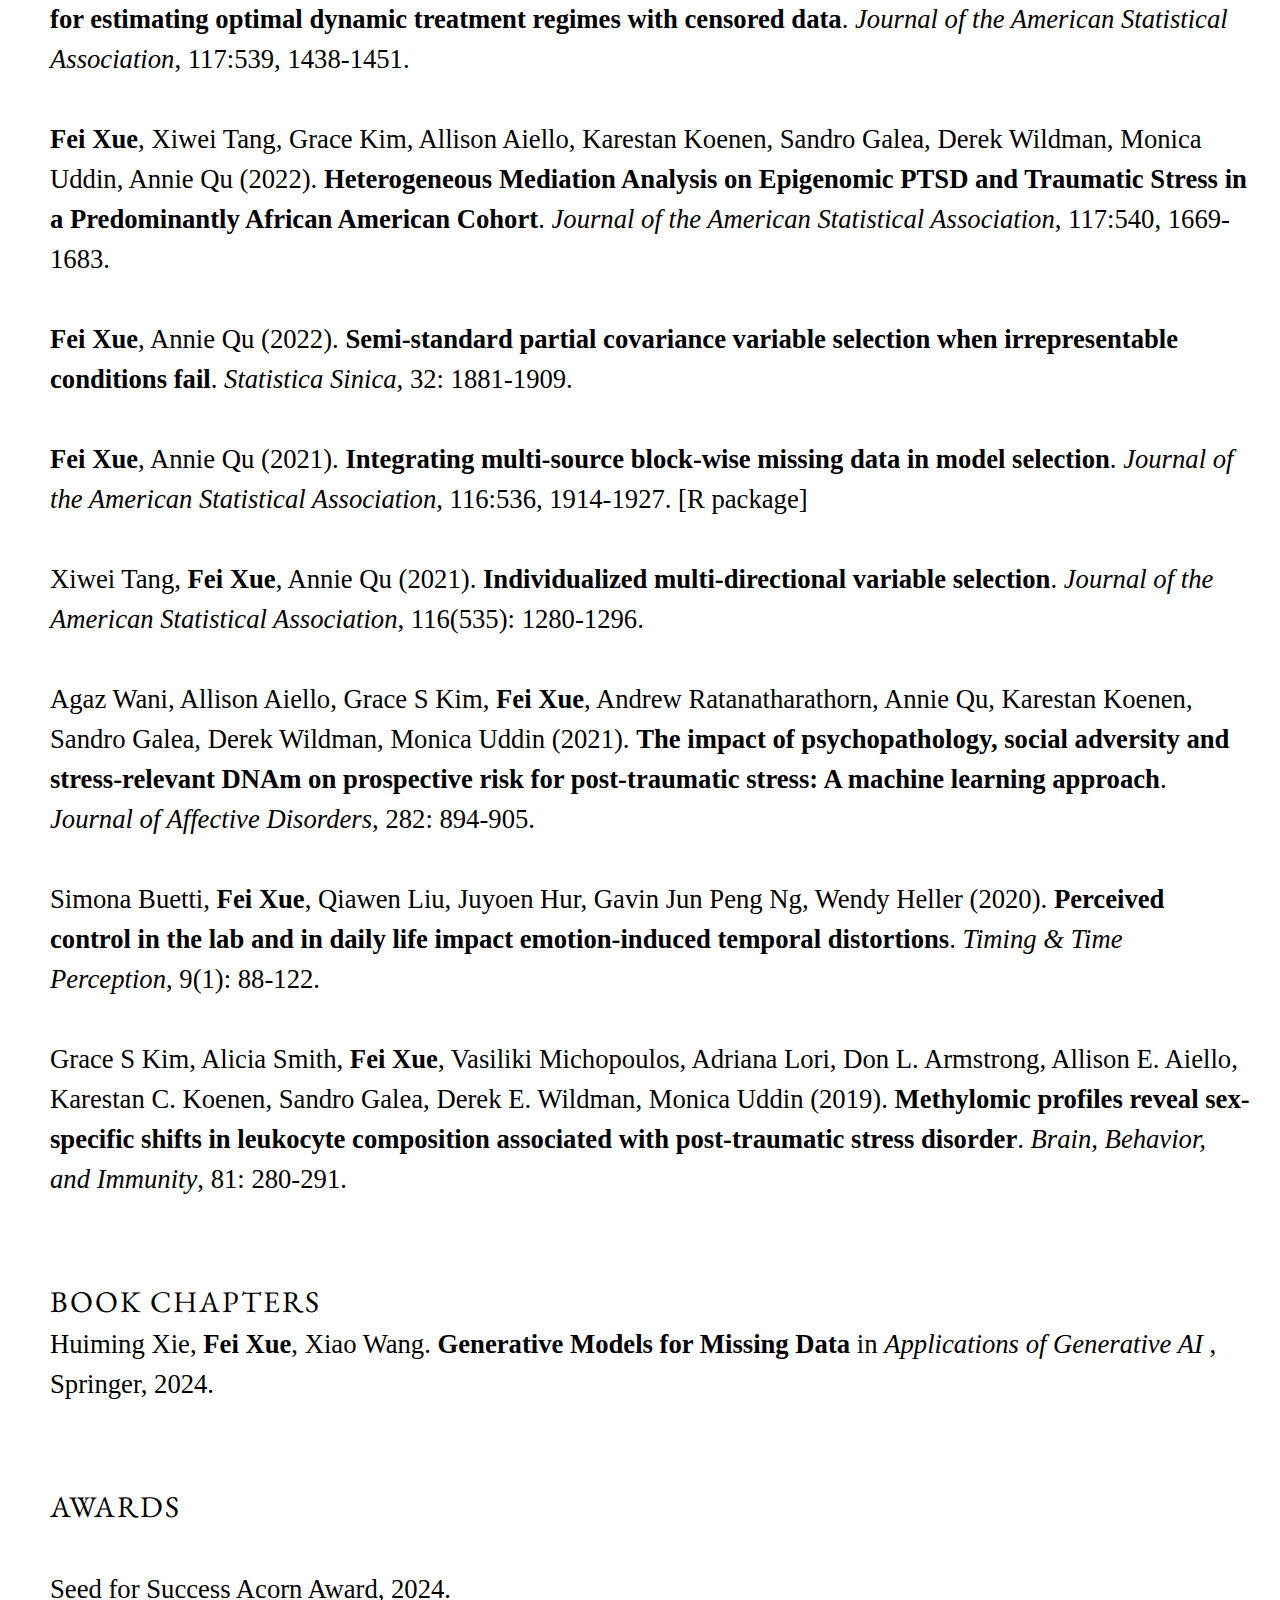
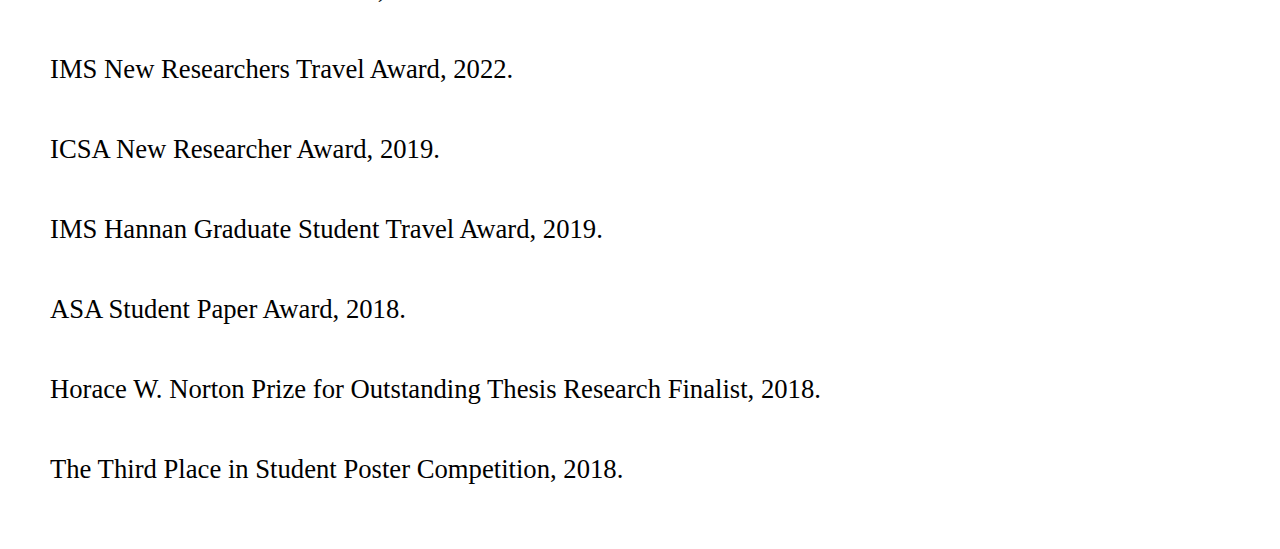
==== commit 71509f38: "Update research.html" ====
--- a/research.html
+++ b/research.html
@@ -104,7 +104,7 @@
 	
 	<p>Jiuchen Zhang, <b>Fei Xue</b>, Qi Xu, Jung-Ah Lee,  Annie Qu (2024). 
 	<a href="https://doi.org/10.1093/biomet/asae015"> <font color="black"> <b>Individualized dynamic latent factor model with application in mobile health data</b>. </font> </a>  
-	<i>Biometrika</i>, 111(4), 1257-1275..</p>
+	<i>Biometrika</i>, 111(4), 1257-1275.</p>
 	<br>
 	
 
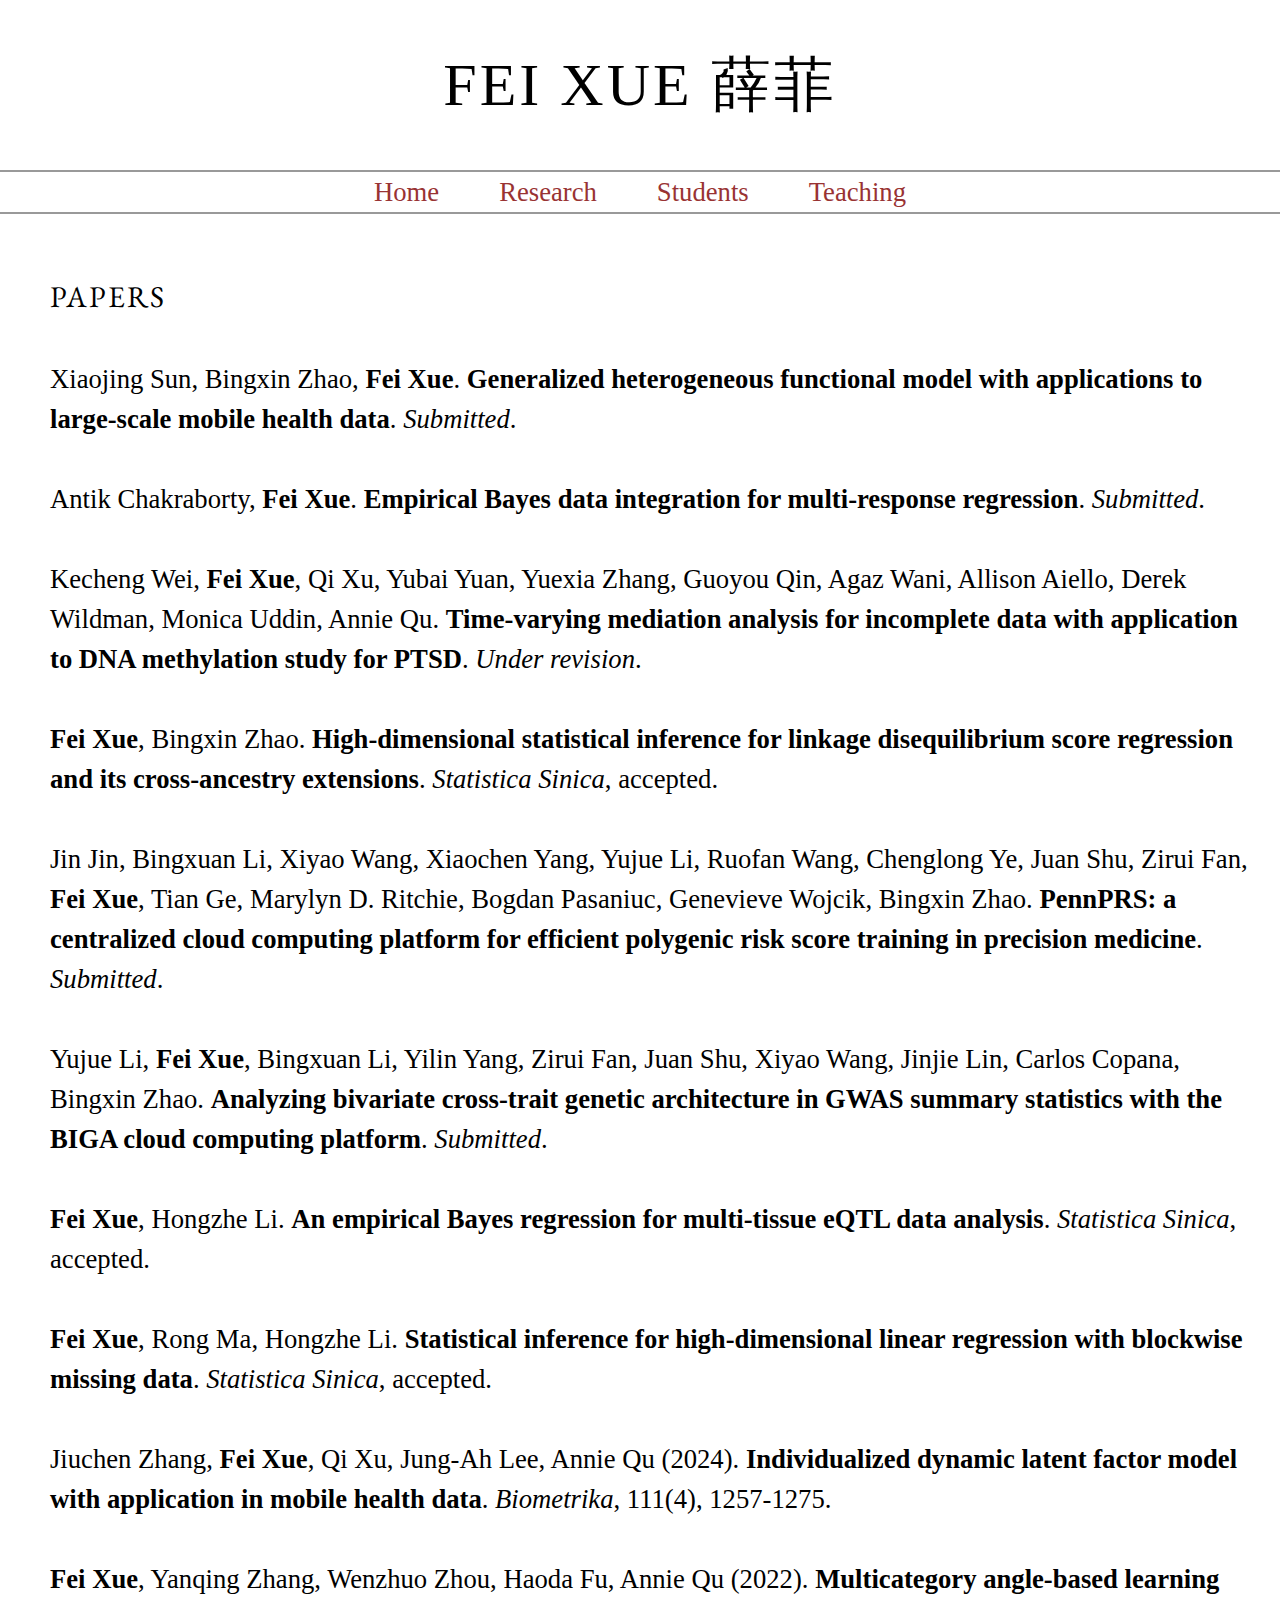
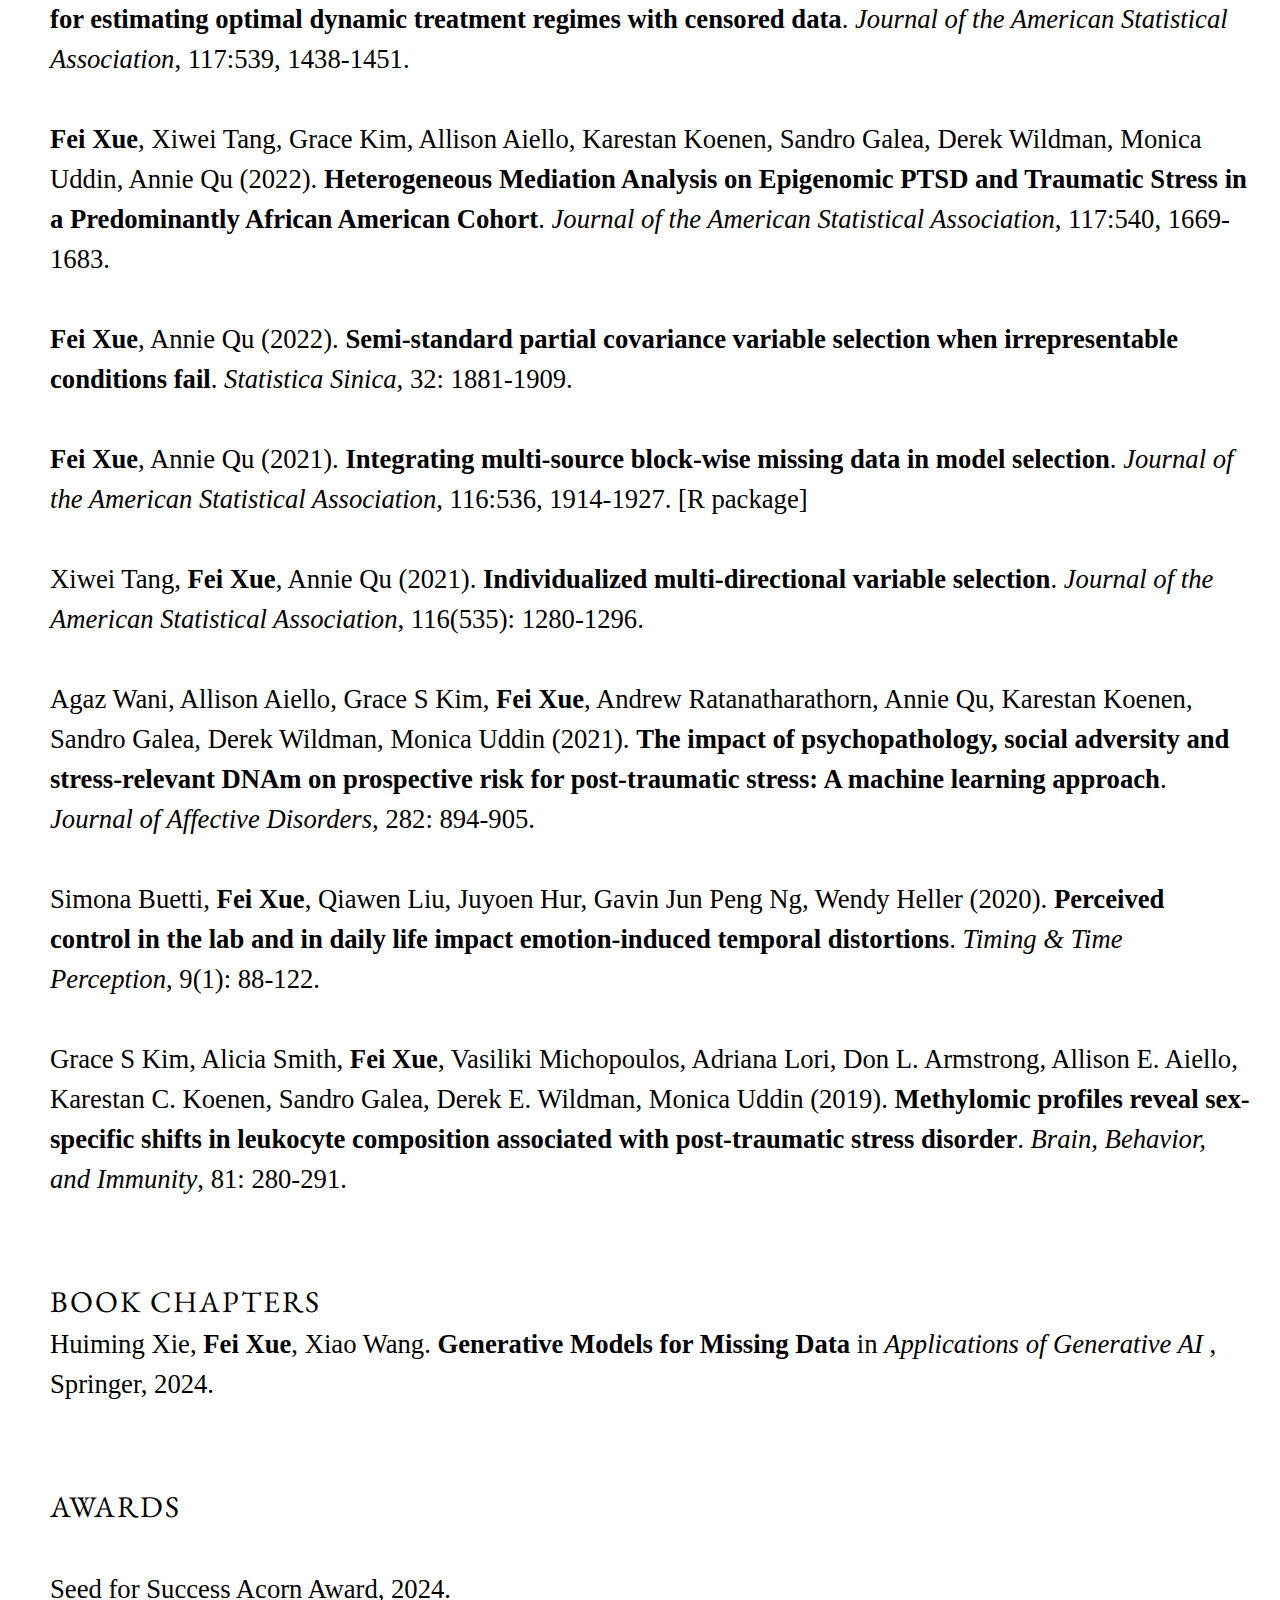
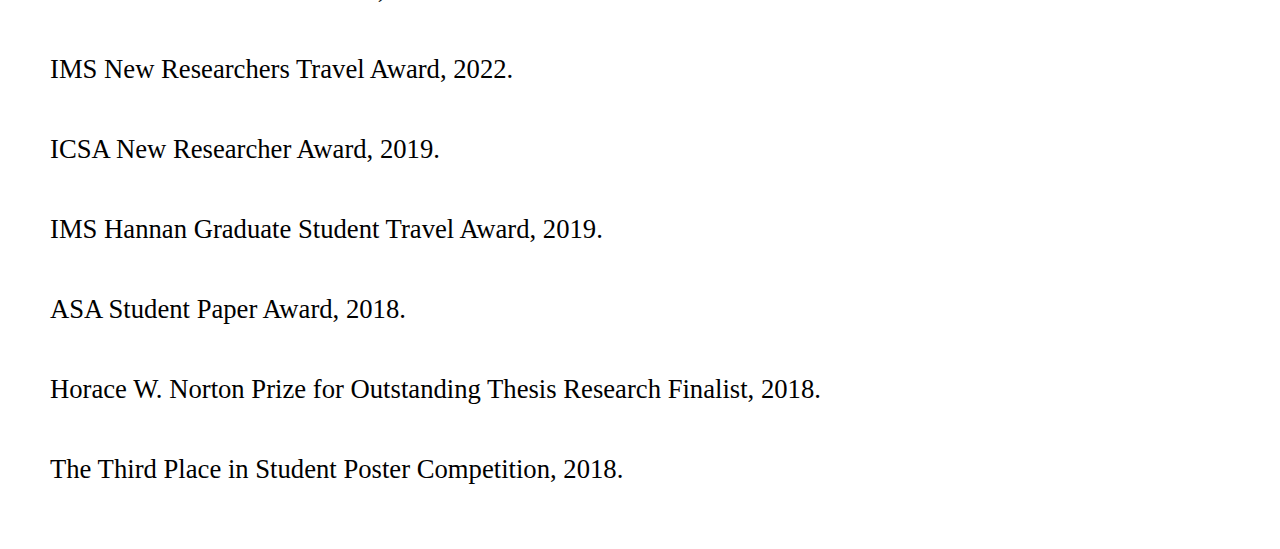
==== commit 26fc429c: "Update research.html" ====
--- a/research.html
+++ b/research.html
@@ -75,7 +75,7 @@
 	
 	<p><b>Fei Xue</b>, Bingxin Zhao. 
 	<a href="https://arxiv.org/abs/2306.15779" > <font color="black"> <b>High-dimensional statistical inference for linkage disequilibrium score regression and its cross-ancestry extensions</b>. </font> </a> 
-	<i>Under revision</i>.</p>
+	<i>Statistica Sinica</i>, accepted.</p>
 	<br>
 
 
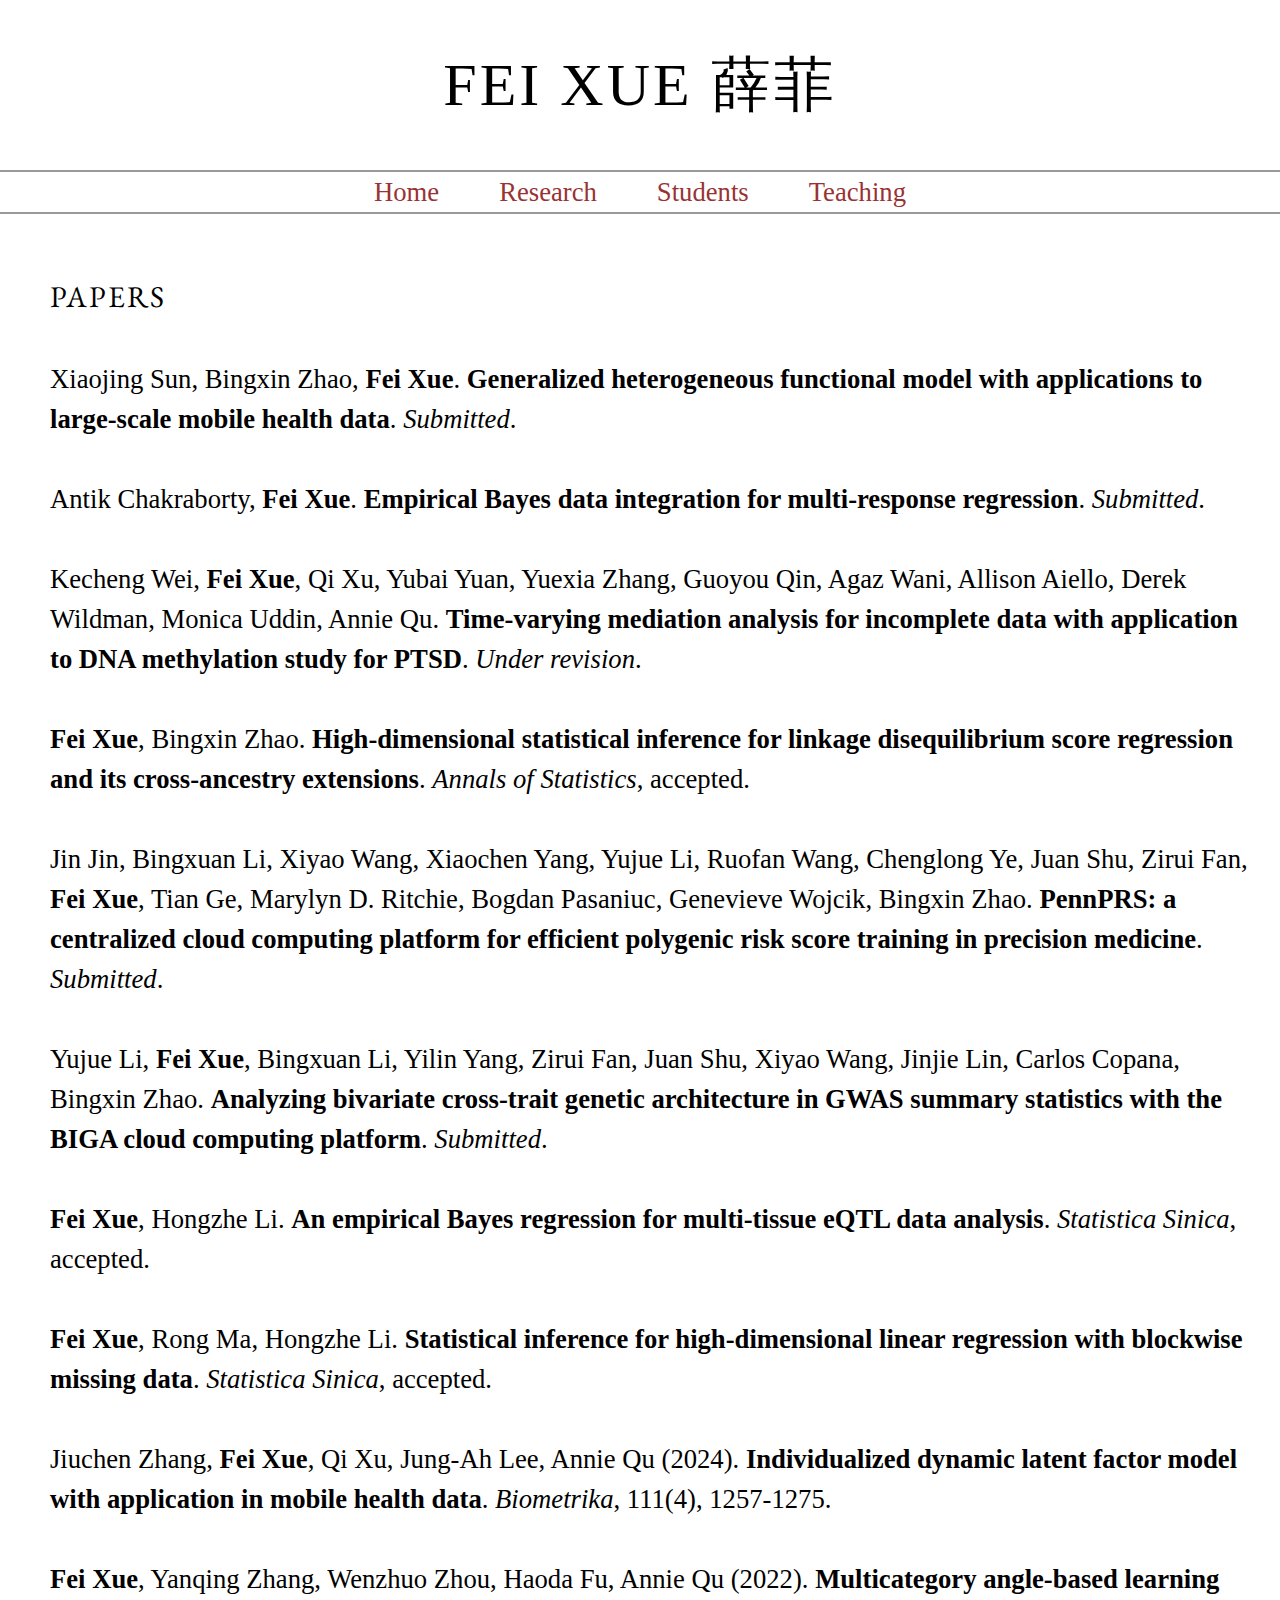
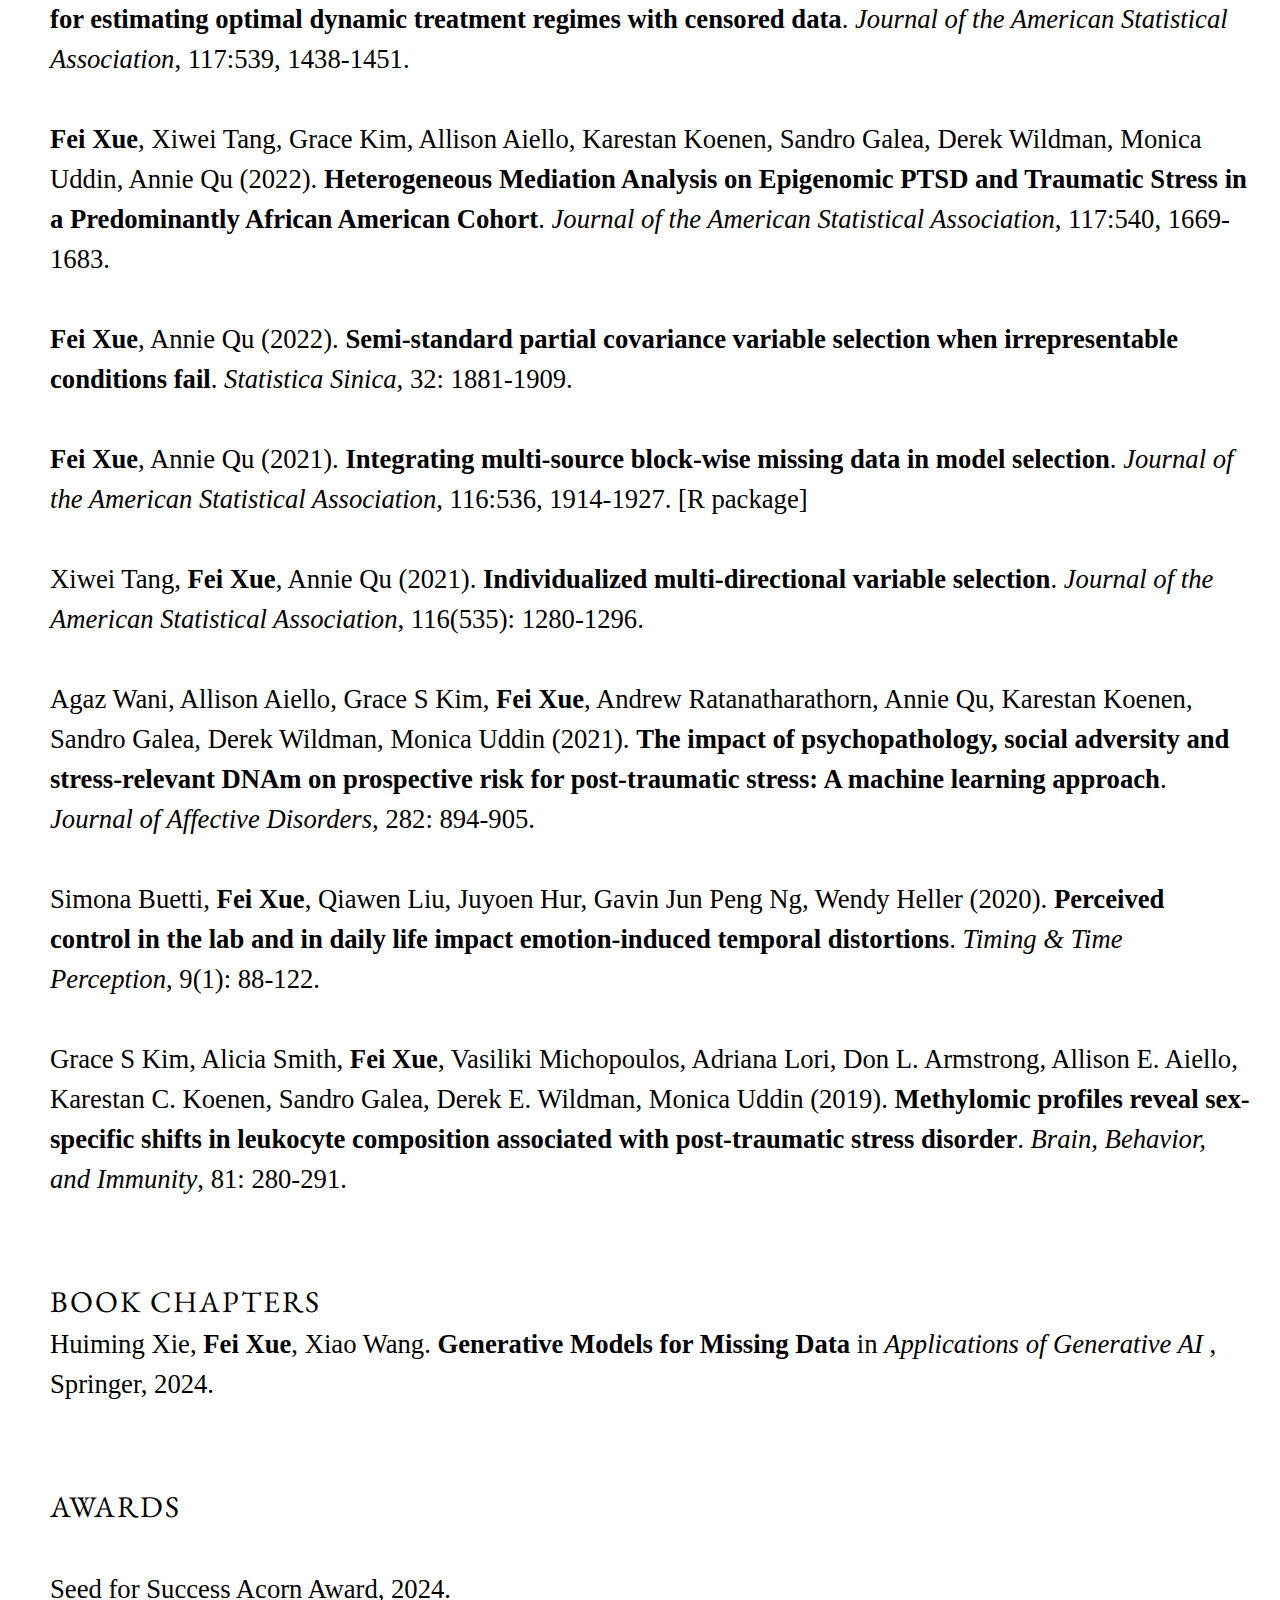
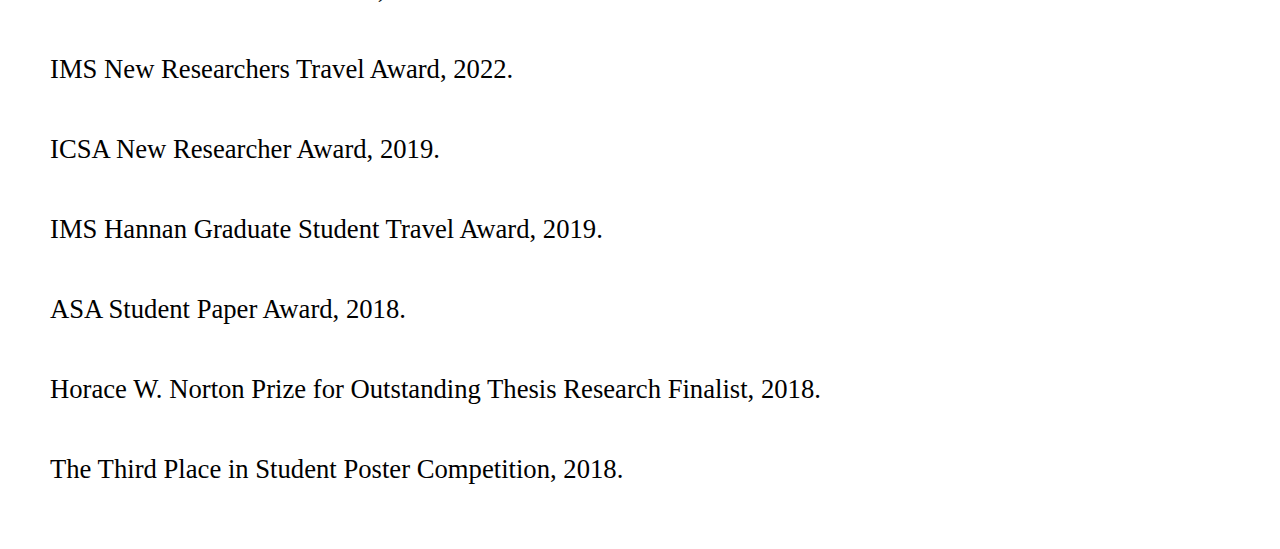
==== commit 77391c48: "Update research.html" ====
--- a/research.html
+++ b/research.html
@@ -75,7 +75,7 @@
 	
 	<p><b>Fei Xue</b>, Bingxin Zhao. 
 	<a href="https://arxiv.org/abs/2306.15779" > <font color="black"> <b>High-dimensional statistical inference for linkage disequilibrium score regression and its cross-ancestry extensions</b>. </font> </a> 
-	<i>Statistica Sinica</i>, accepted.</p>
+	<i>Annals of Statistics</i>, accepted.</p>
 	<br>
 
 
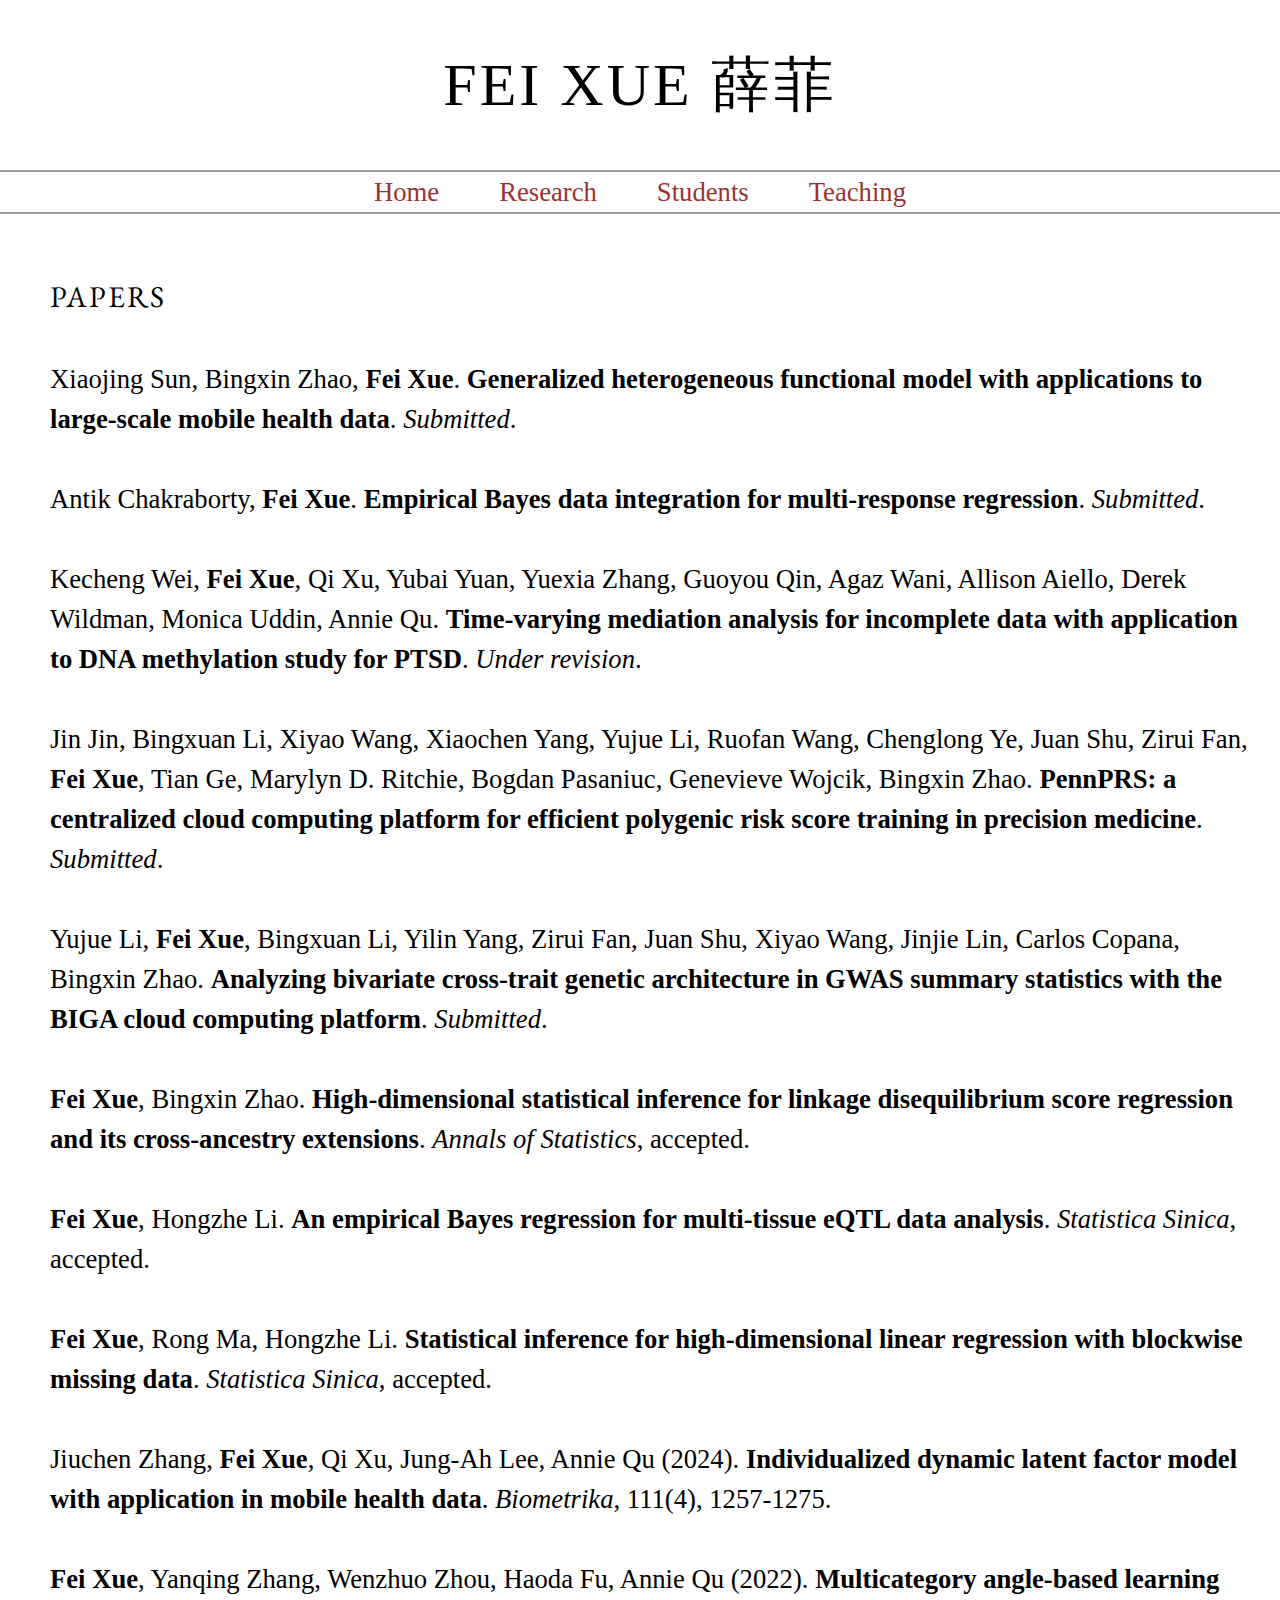
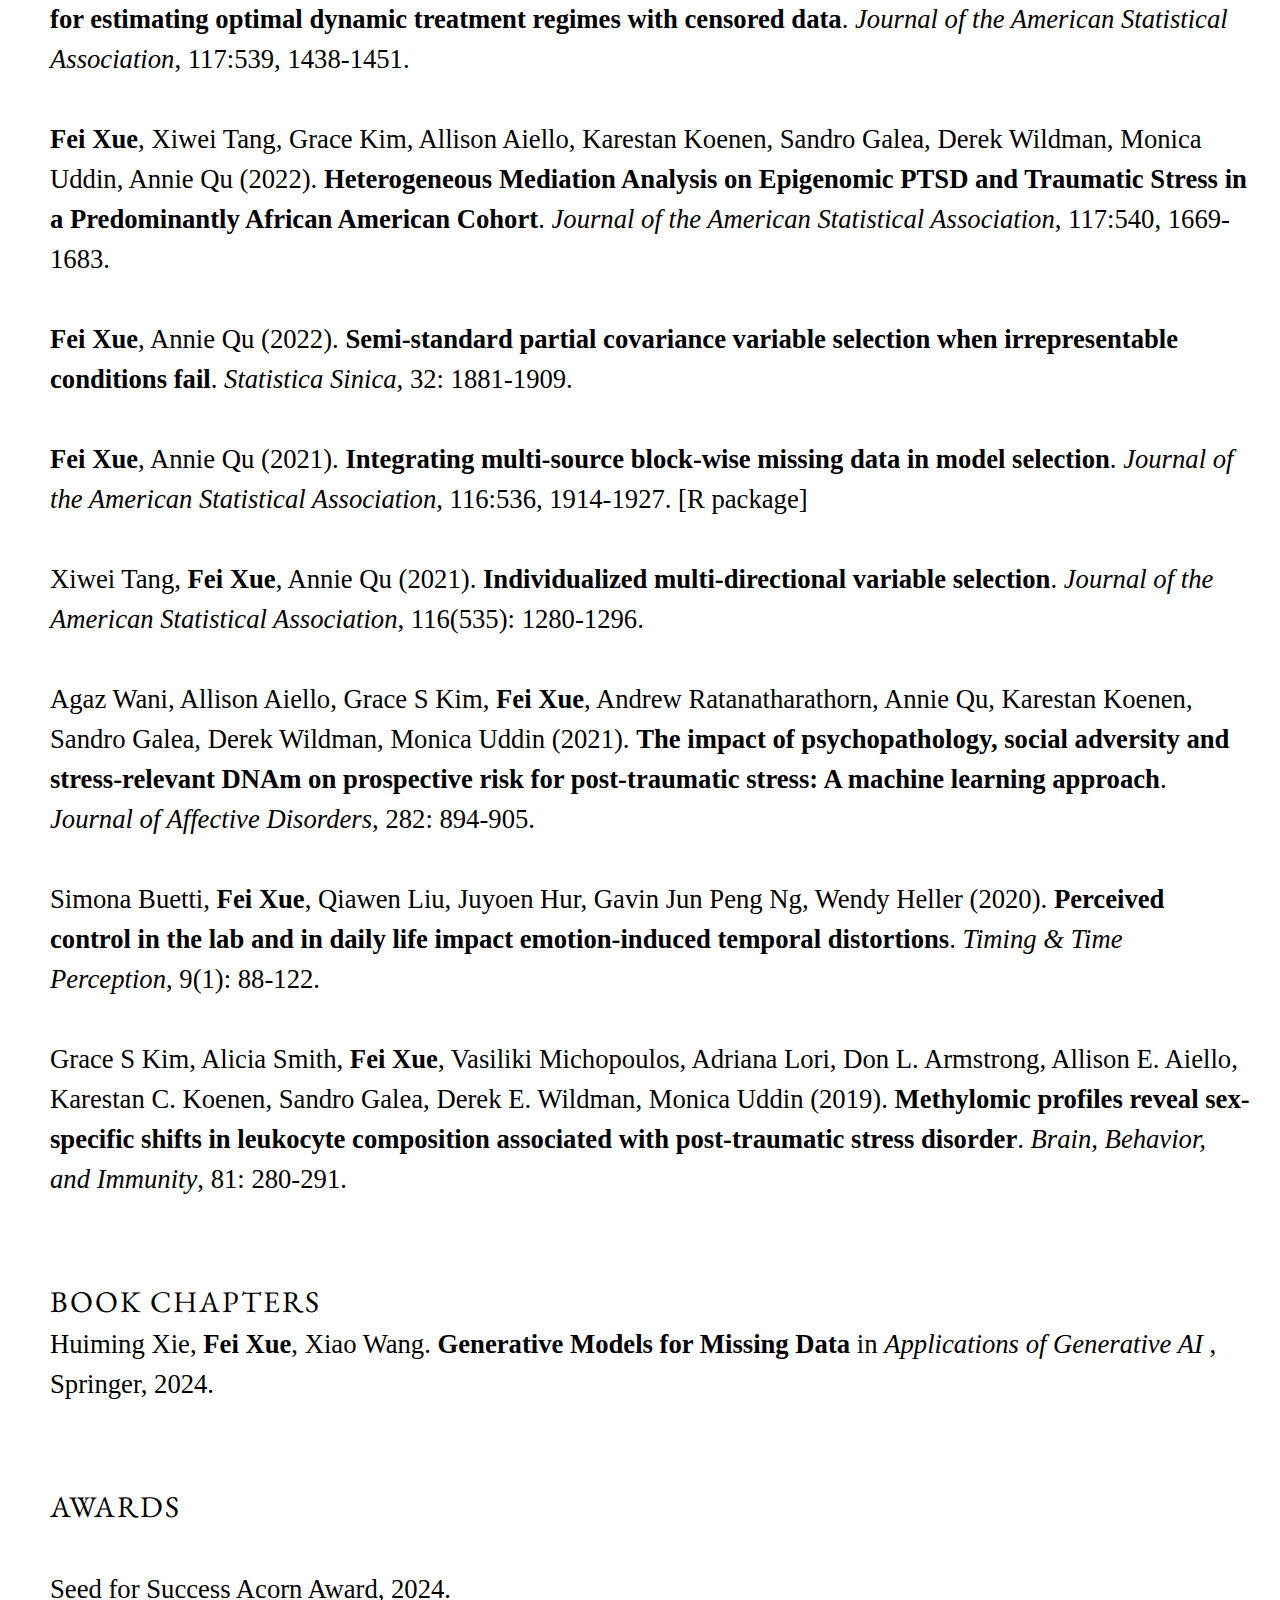
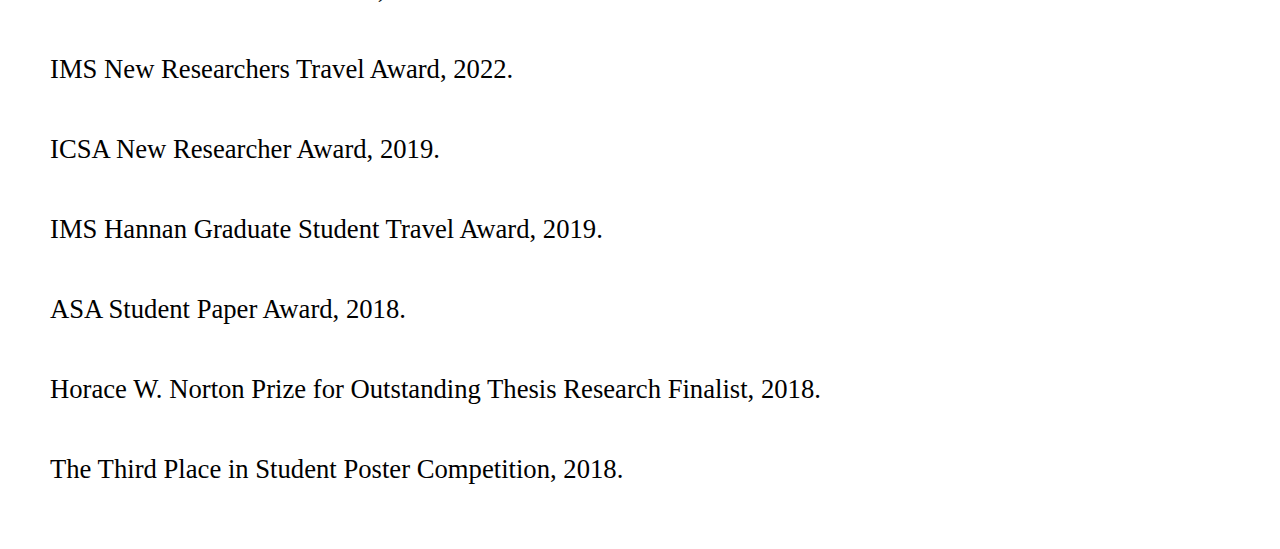
==== commit cc122f24: "Update research.html" ====
--- a/research.html
+++ b/research.html
@@ -73,23 +73,27 @@
 	<br>
 	
 	
+
+
+	<p>Jin Jin, Bingxuan Li, Xiyao Wang, Xiaochen Yang, Yujue Li, Ruofan Wang, Chenglong Ye, Juan Shu, Zirui Fan, <b>Fei Xue</b>, Tian Ge, Marylyn D. Ritchie, Bogdan Pasaniuc, Genevieve Wojcik, Bingxin Zhao.
+	<a href="https://www.medrxiv.org/content/10.1101/2025.02.07.25321875v1" > <font color="black"> <b>PennPRS: a centralized cloud computing platform for efficient polygenic risk score training in precision medicine</b>. </font> </a> 
+	<i>Submitted</i>.</p>
+	<br>
+
+	
+	
+	<p>Yujue Li, <b>Fei Xue</b>, Bingxuan Li, Yilin Yang, Zirui Fan, Juan Shu, Xiyao Wang, Jinjie Lin, Carlos Copana, Bingxin Zhao. 
+	<a href="https://doi.org/10.1101/2023.04.28.538585" > <font color="black"> <b>Analyzing bivariate cross-trait genetic architecture in GWAS summary statistics with the BIGA cloud computing platform</b>. </font> </a> 
+	<i>Submitted</i>.</p>
+	<br>
+
+
+	
 	<p><b>Fei Xue</b>, Bingxin Zhao. 
 	<a href="https://arxiv.org/abs/2306.15779" > <font color="black"> <b>High-dimensional statistical inference for linkage disequilibrium score regression and its cross-ancestry extensions</b>. </font> </a> 
 	<i>Annals of Statistics</i>, accepted.</p>
 	<br>
 
-
-	<p>Jin Jin, Bingxuan Li, Xiyao Wang, Xiaochen Yang, Yujue Li, Ruofan Wang, Chenglong Ye, Juan Shu, Zirui Fan, <b>Fei Xue</b>, Tian Ge, Marylyn D. Ritchie, Bogdan Pasaniuc, Genevieve Wojcik, Bingxin Zhao.
-	<a href="https://www.medrxiv.org/content/10.1101/2025.02.07.25321875v1" > <font color="black"> <b>PennPRS: a centralized cloud computing platform for efficient polygenic risk score training in precision medicine</b>. </font> </a> 
-	<i>Submitted</i>.</p>
-	<br>
-
-	
-	
-	<p>Yujue Li, <b>Fei Xue</b>, Bingxuan Li, Yilin Yang, Zirui Fan, Juan Shu, Xiyao Wang, Jinjie Lin, Carlos Copana, Bingxin Zhao. 
-	<a href="https://doi.org/10.1101/2023.04.28.538585" > <font color="black"> <b>Analyzing bivariate cross-trait genetic architecture in GWAS summary statistics with the BIGA cloud computing platform</b>. </font> </a> 
-	<i>Submitted</i>.</p>
-	<br>
 
 	<p><b>Fei Xue</b>, Hongzhe Li. 
 	<a href="https://www3.stat.sinica.edu.tw/ss_newpaper/SS-2023-0201_na.pdf" > <font color="black"> <b>An empirical Bayes regression for multi-tissue eQTL data analysis</b>. </font> </a> 
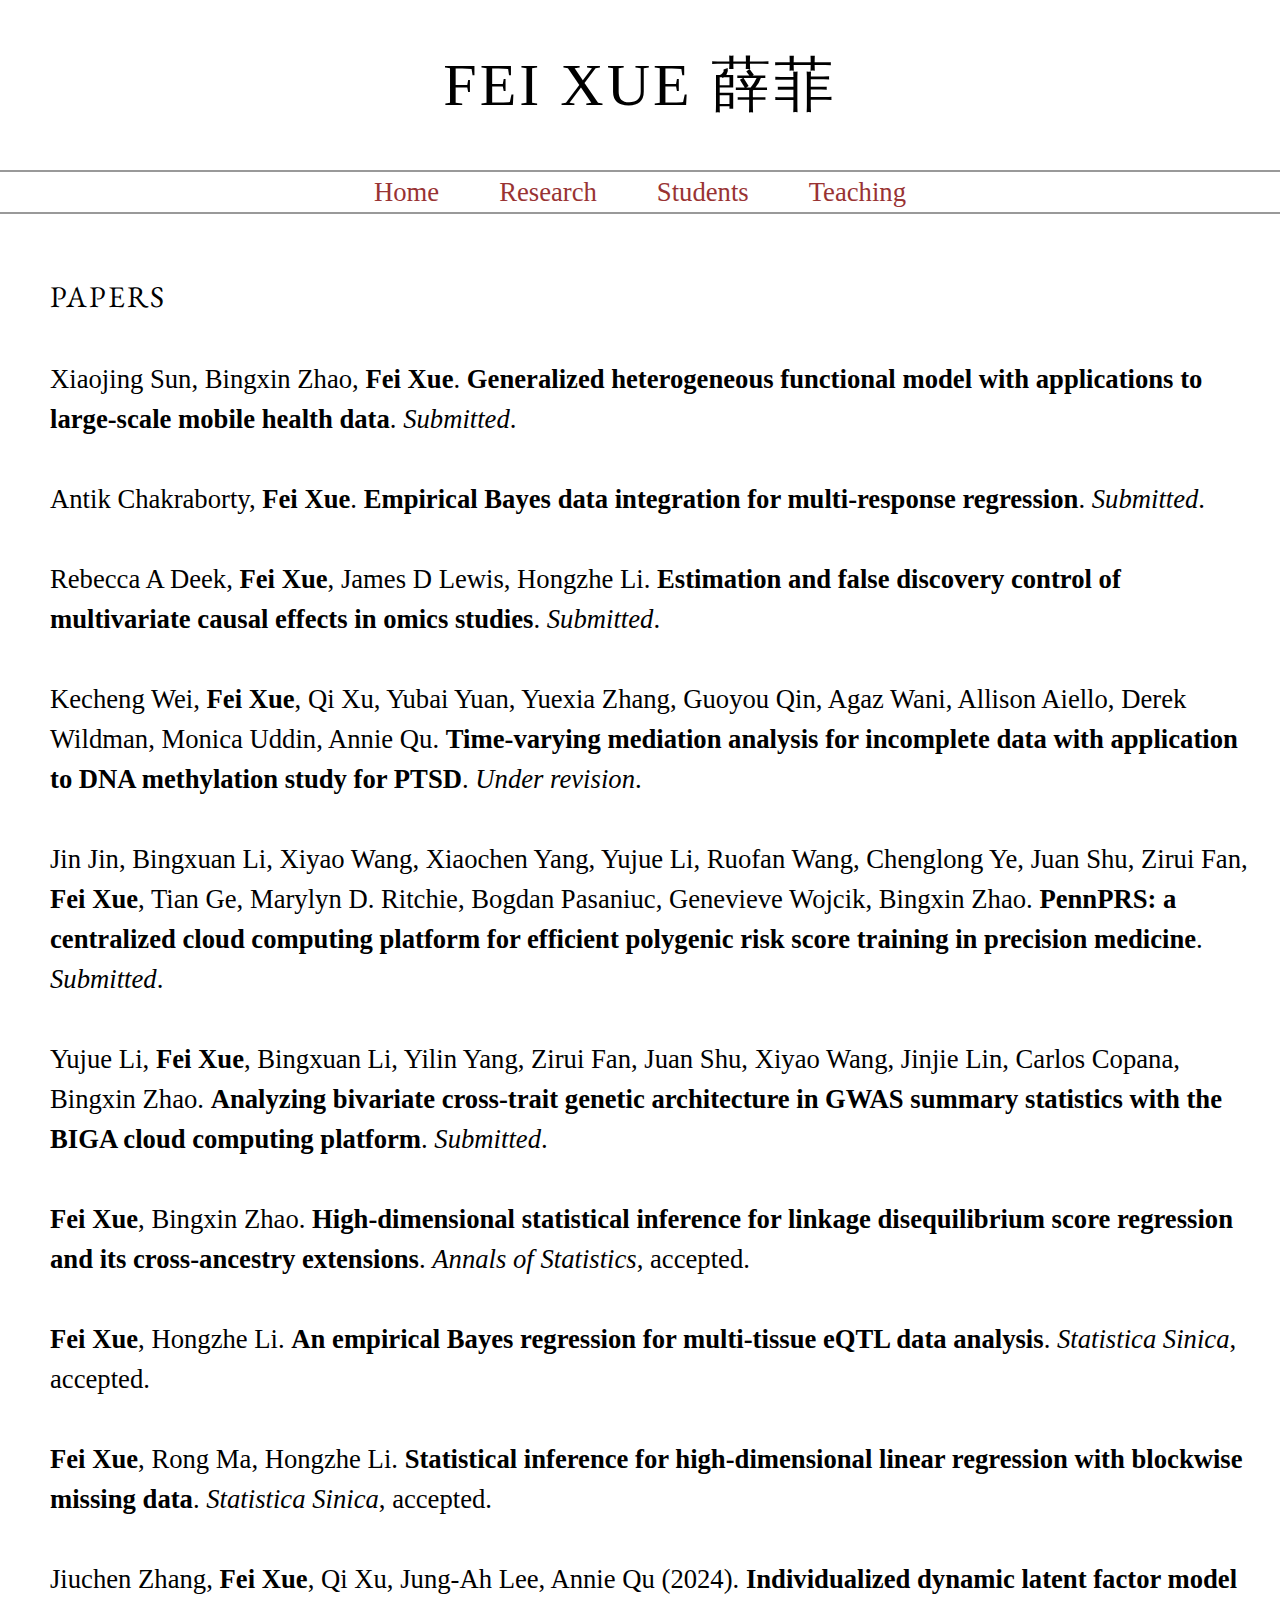
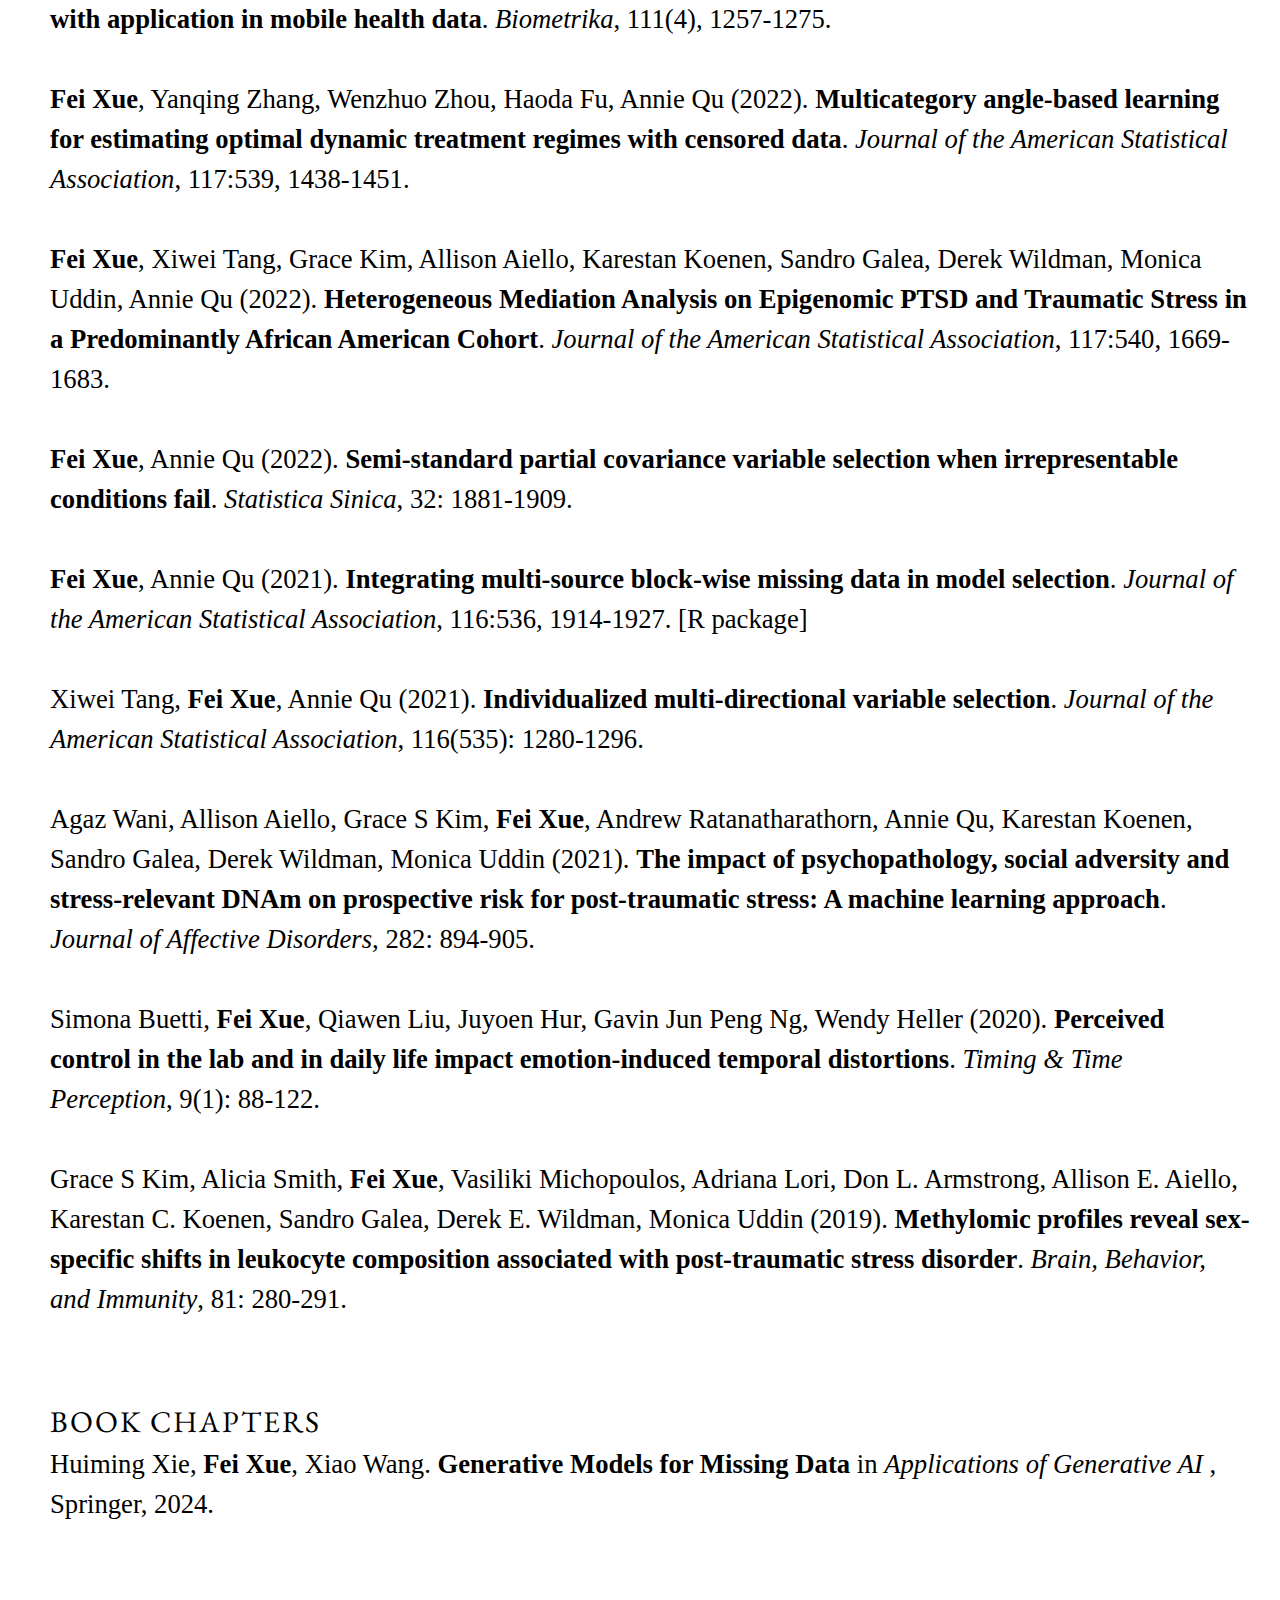
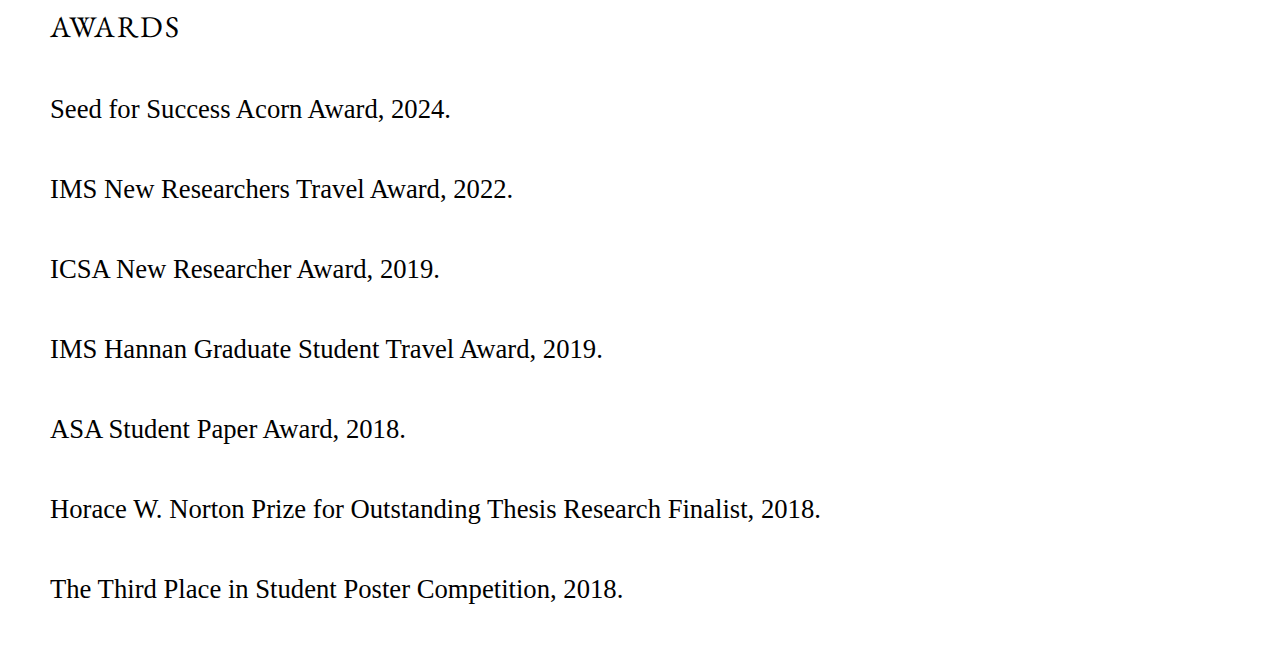
==== commit ba8581d1: "Update research.html" ====
--- a/research.html
+++ b/research.html
@@ -65,6 +65,11 @@
 	<br>
 
 
+	<p>Rebecca A Deek, <b>Fei Xue</b>, James D Lewis, Hongzhe Li.
+	<font color="black"> <b>Estimation and false discovery control of multivariate causal effects in omics studies</b>. </font>
+	<i>Submitted</i>.</p>
+	<br>
+
 
 	
 	<p>Kecheng Wei, <b>Fei Xue</b>, Qi Xu, Yubai Yuan, Yuexia Zhang, Guoyou Qin, Agaz Wani, Allison Aiello, Derek Wildman, Monica Uddin, Annie Qu.
